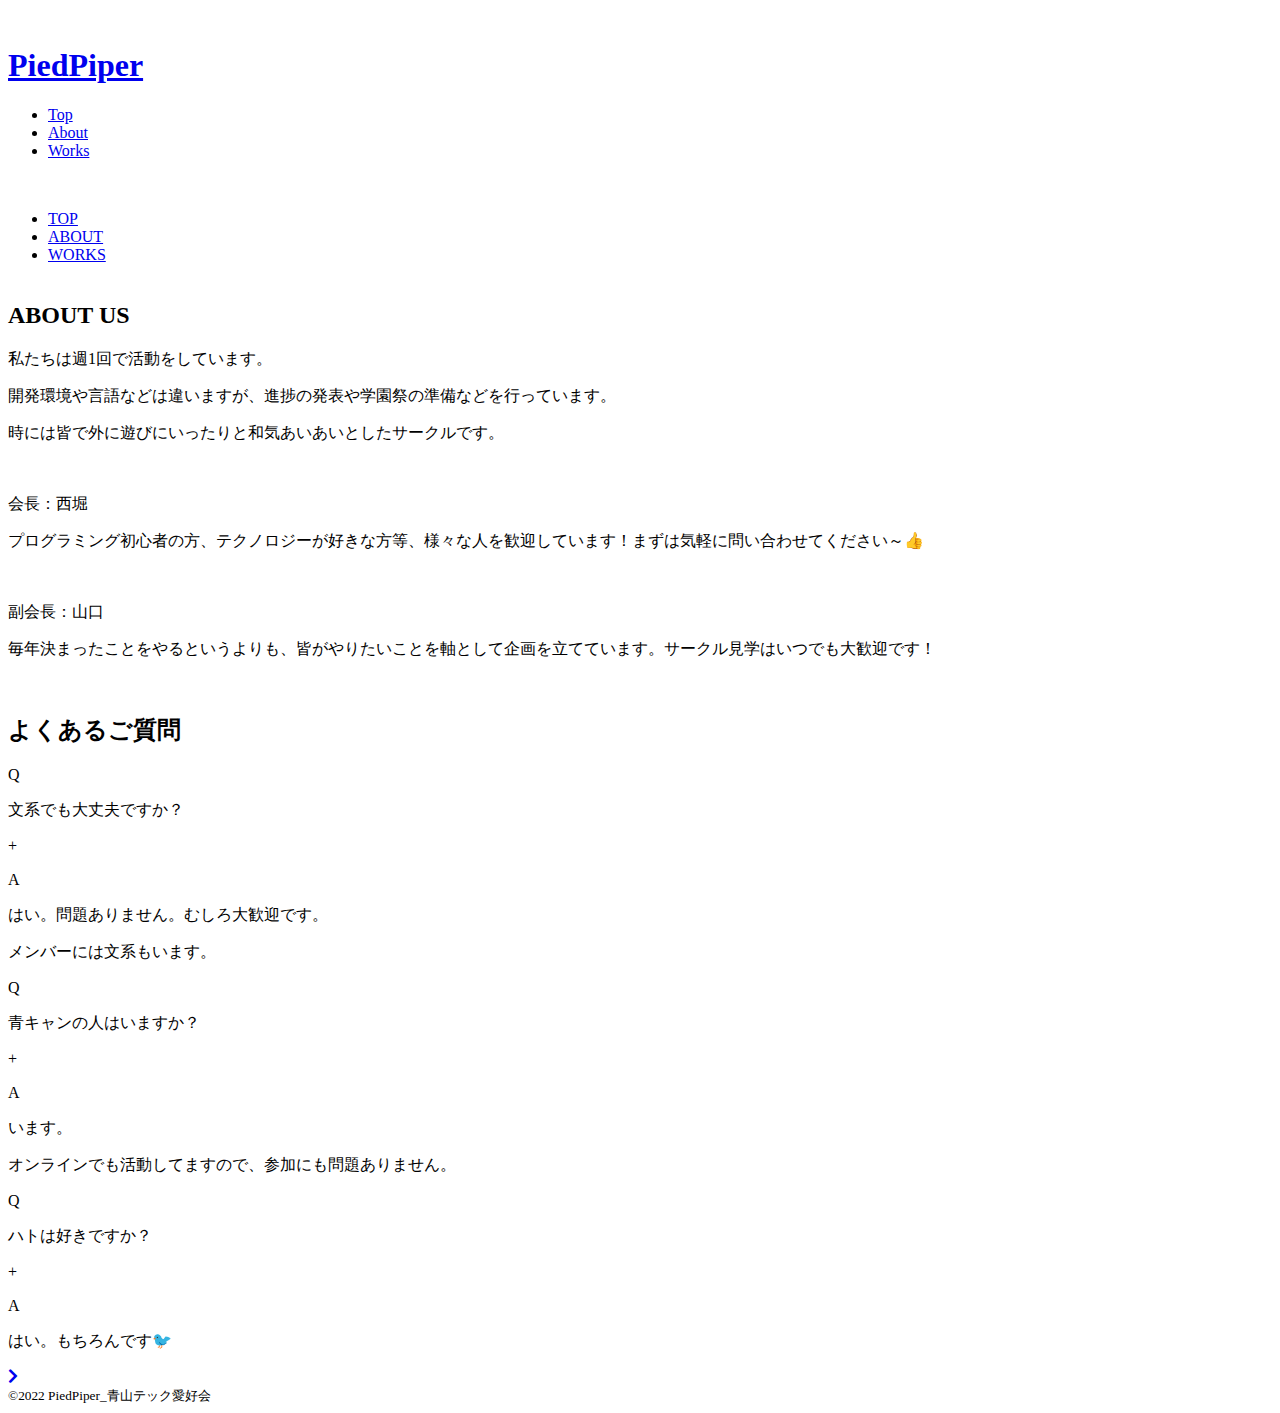
==== about.html @ 75b186fe "change name" ====
<!DOCTYPE html>
<html lang="js">
<head>
    <meta charset="UTF-8">
    <meta http-equiv="X-UA-Compatible" content="IE=edge">
    <meta name="viewport" content="width=device-width, initial-scale=1.0">
    <link rel="stylesheet" href="https://cdnjs.cloudflare.com/ajax/libs/meyer-reset/2.0/reset.min.css">
    <link rel ="stylesheet" href="https://cdnjs.cloudflare.com/ajax/libs/font-awesome/5.15.4/css/all.min.css">
    <link rel="stylesheet" href="style.css">
    <link rel="icon" href="img/logo3_t.png">
    <script src="main.js" defer></script>
    <title>PiedPiper_青山テック愛好会</title>
</head>
<body>
    <div id="top"></div>
    <header>
        <div class="header-container">
            <a href="index.html">
                <img src="img/logo3_t.png" alt="" class="logo">
                <h1 class="piedpiper">PiedPiper</h1>
            </a>
            <div id="hamburger">
                <span class="top1"></span>
                <span class="bottom1"></span>
                <span class="top2"></span>
                <span class="bottom2"></span>
            </div>
            <nav>
                <ul class="nav-menu">
                    <li><a href="index.html">Top</a></li>
                    <li><a href="#" class="active">About</a></li>
                    <li><a href="works.html">Works</a></li>
                </ul>
                <div class="nav-sns">
                    <a href="https://lin.ee/gfGod6A"><img src="img/i_line.png" alt="" class="line"></a>
                    <a href="https://twitter.com/piedpiper_agu"><img src="img/i_twitter.png" alt=""  class="twitter"></a>
                </div>
            </nav>
        </div>
    </header>
    <section id="menu">
        <ul>
            <li><a href="index.html">TOP</a></li>
            <li><a href="#" class="active">ABOUT</a></li>
            <li><a href="works.html">WORKS</a></li>
            <div class="menu-sns">
                <a href="https://lin.ee/gfGod6A"><img src="img/i_line.png" alt="" class="line"></a>
                <a href="https://twitter.com/piedpiper_agu"><img src="img/i_twitter.png" alt="" class="twitter"></a>
            </div>
        </ul>
    </section>
    <main>
        <section id="about">
            <div class="about-container">
                <h2 class="headline1">ABOUT US</h2>
                <div class="about-contents">
                    <div class="about-text">
                        <p>私たちは週1回で活動をしています。</p>
                        <p>開発環境や言語などは違いますが、進捗の発表や学園祭の準備などを行っています。</p>
                        <p>時には皆で外に遊びにいったりと和気あいあいとしたサークルです。</p>
                    </div>
                </div>
                <div class="message">
                    <div class="speaker">
                        <div class="icon">
                            <img src="img/i-speaker1.png" alt="">
                            <p>会長：西堀</p>
                        </div>
                        <p class="message-text">プログラミング初心者の方、テクノロジーが好きな方等、様々な人を歓迎しています！まずは気軽に問い合わせてください～👍</p>
                    </div>
                    <div class="speaker">
                        <div class="icon">
                            <img src="img/i-speaker2.png" alt="">
                            <p>副会長：山口</p>
                        </div>
                        <p class="message-text">毎年決まったことをやるというよりも、皆がやりたいことを軸として企画を立てています。サークル見学はいつでも大歓迎です！</p>
                    </div>
                </div>
                <img src="img/about-visual.png" alt="" class="about-visual">
            </div>
        </section>
        <section id="faq">
            <h2 class="headline2">よくあるご質問</h2>
                <div class="accordion-wrapper">
                    <div class="accordion-container">
                        <div class="accordion accordion1">
                            <div class="question">
                                <div class="question-icon"><p>Q</p></div>
                                <p class="question-text">文系でも大丈夫ですか？</p>
                                <div class="landmark">+</div>
                            </div>
                            <div class="answer">
                                <div class="answer-icon"><p>A</p></div>
                                <div class="answer-text">
                                    <p>はい。問題ありません。むしろ大歓迎です。</p>
                                    <p>メンバーには文系もいます。</p>
                                </div>
                            </div>
                        </div>
                        <div class="accordion accordion2">
                            <div class="question">
                                <div class="question-icon"><p>Q</p></div>
                                <p class="question-text">青キャンの人はいますか？</p>
                                <div class="landmark">+</div>
                            </div>
                            <div class="answer">
                                <div class="answer-icon"><p>A</p></div>
                                <div class="answer-text">
                                    <p>います。</p>
                                    <p>オンラインでも活動してますので、参加にも問題ありません。</p>
                                </div>
                            </div>
                        </div>
                        <div class="accordion accordion3">
                            <div class="question">
                                <div class="question-icon"><p>Q</p></div>
                                <p class="question-text">ハトは好きですか？</p>
                                <div class="landmark">+</div>
                            </div>
                            <div class="answer">
                                <div class="answer-icon"><p>A</p></div>
                                <div class="answer-text">
                                    <p>はい。もちろんです🐦</p>
                                </div>
                            </div>
                        </div>
                    </div>
                </div>
            <a href="#top" class="call-to-top white">
                <i class="fas fa-chevron-right"></i>
            </a>
        </section>
    </main>
    <footer>
        <small>©2022 PiedPiper_青山テック愛好会</small>
    </footer>

</body>
</html>
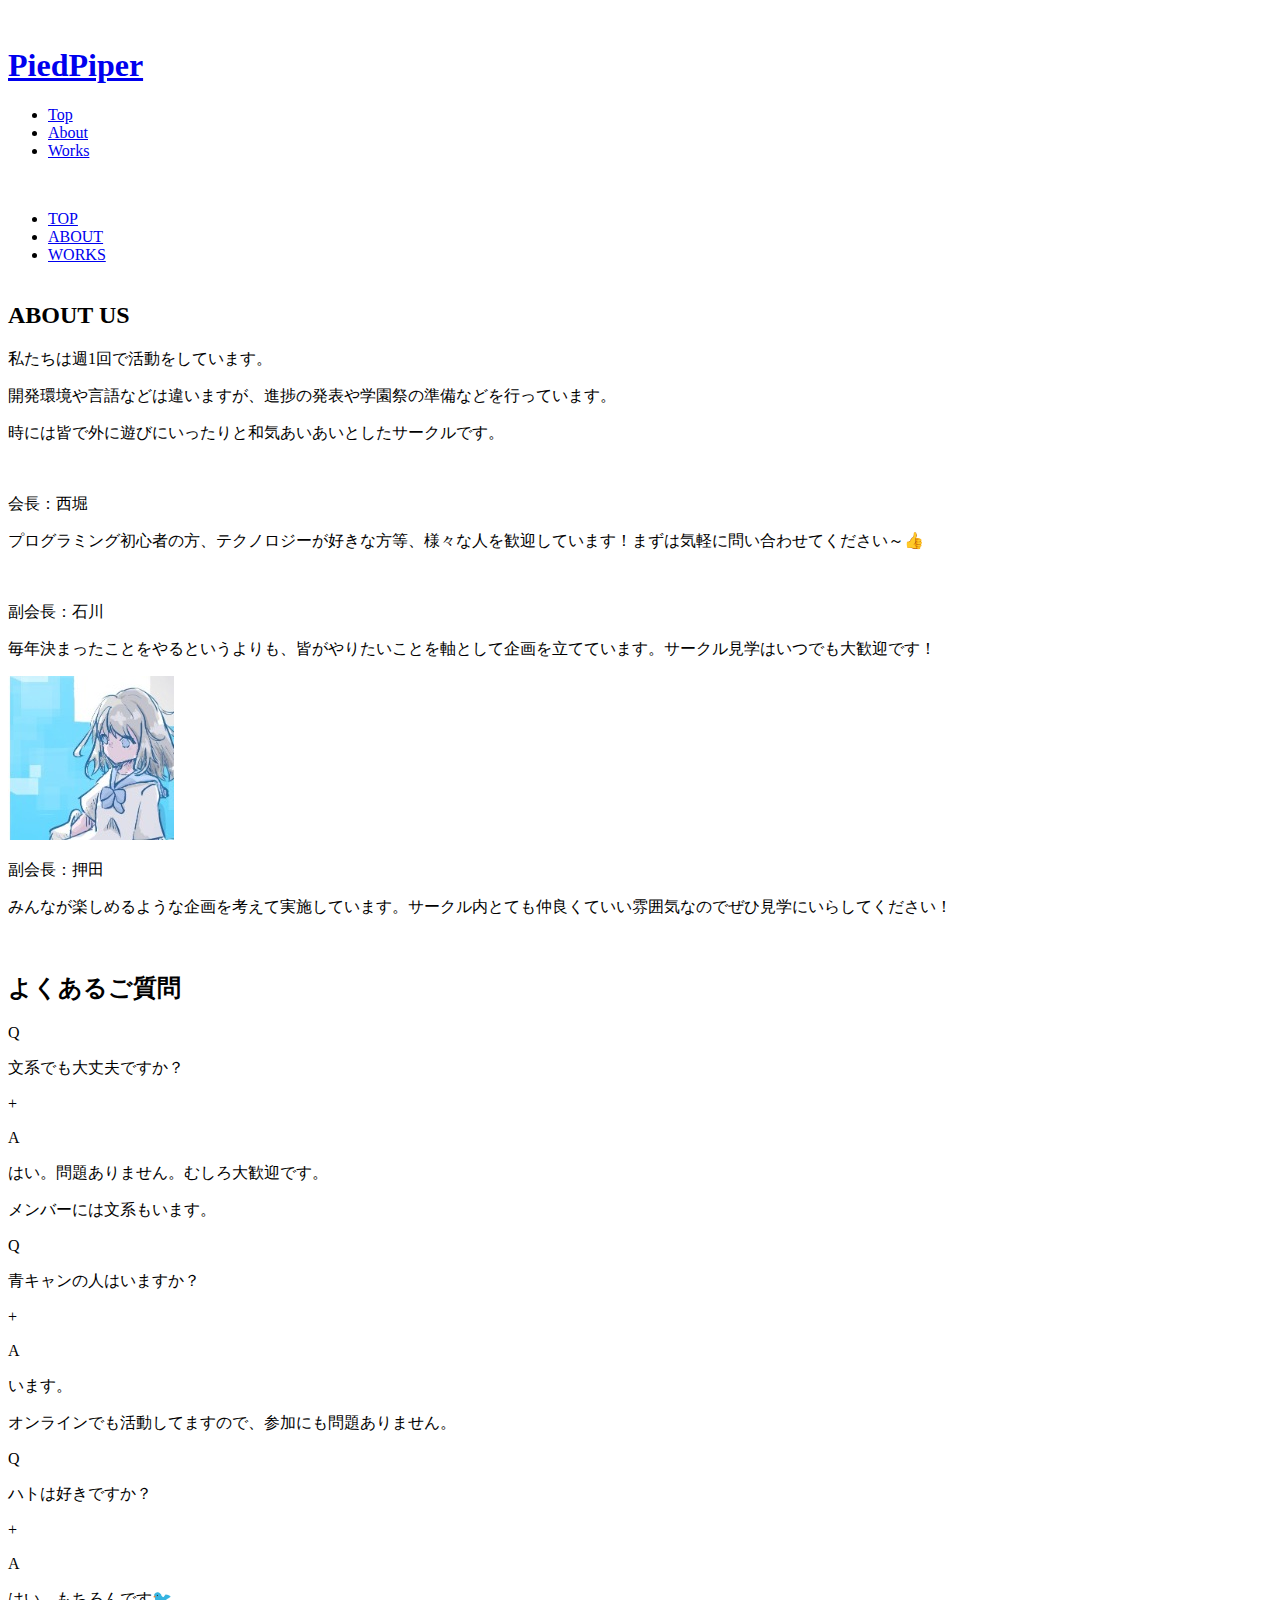
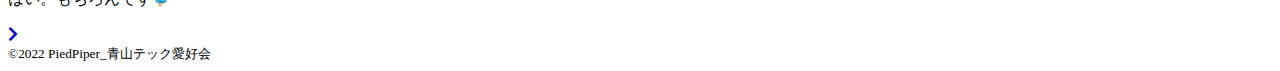
==== commit c6aa417e: "add admin" ====
--- a/about.html
+++ b/about.html
@@ -71,9 +71,16 @@
                     <div class="speaker">
                         <div class="icon">
                             <img src="img/i-speaker2.png" alt="">
-                            <p>副会長：山口</p>
+                            <p>副会長：石川</p>
                         </div>
                         <p class="message-text">毎年決まったことをやるというよりも、皆がやりたいことを軸として企画を立てています。サークル見学はいつでも大歓迎です！</p>
+                    </div>
+                    <div class="speaker">
+                        <div class="icon">
+                            <img src="img/i-speaker3.jpg" alt="">
+                            <p>副会長：押田</p>
+                        </div>
+                        <p class="message-text">みんなが楽しめるような企画を考えて実施しています。サークル内とても仲良くていい雰囲気なのでぜひ見学にいらしてください！</p>
                     </div>
                 </div>
                 <img src="img/about-visual.png" alt="" class="about-visual">
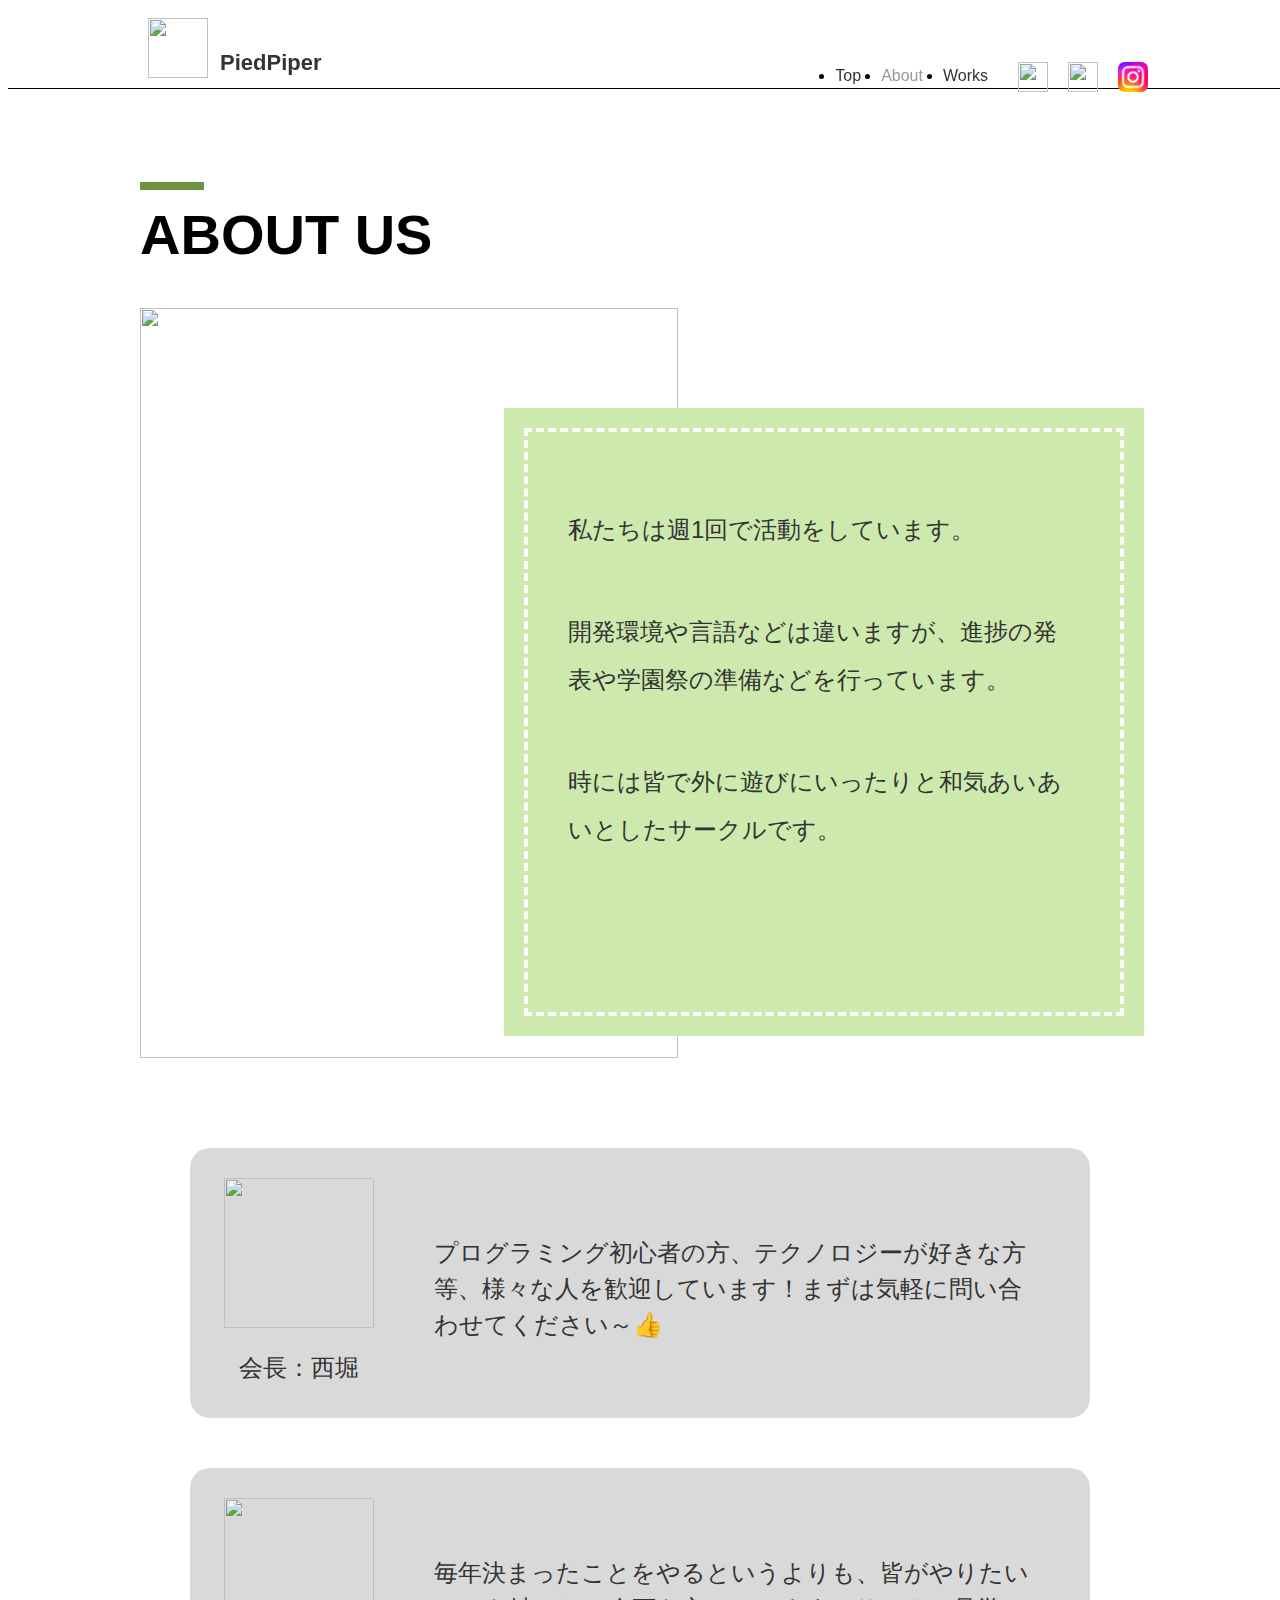
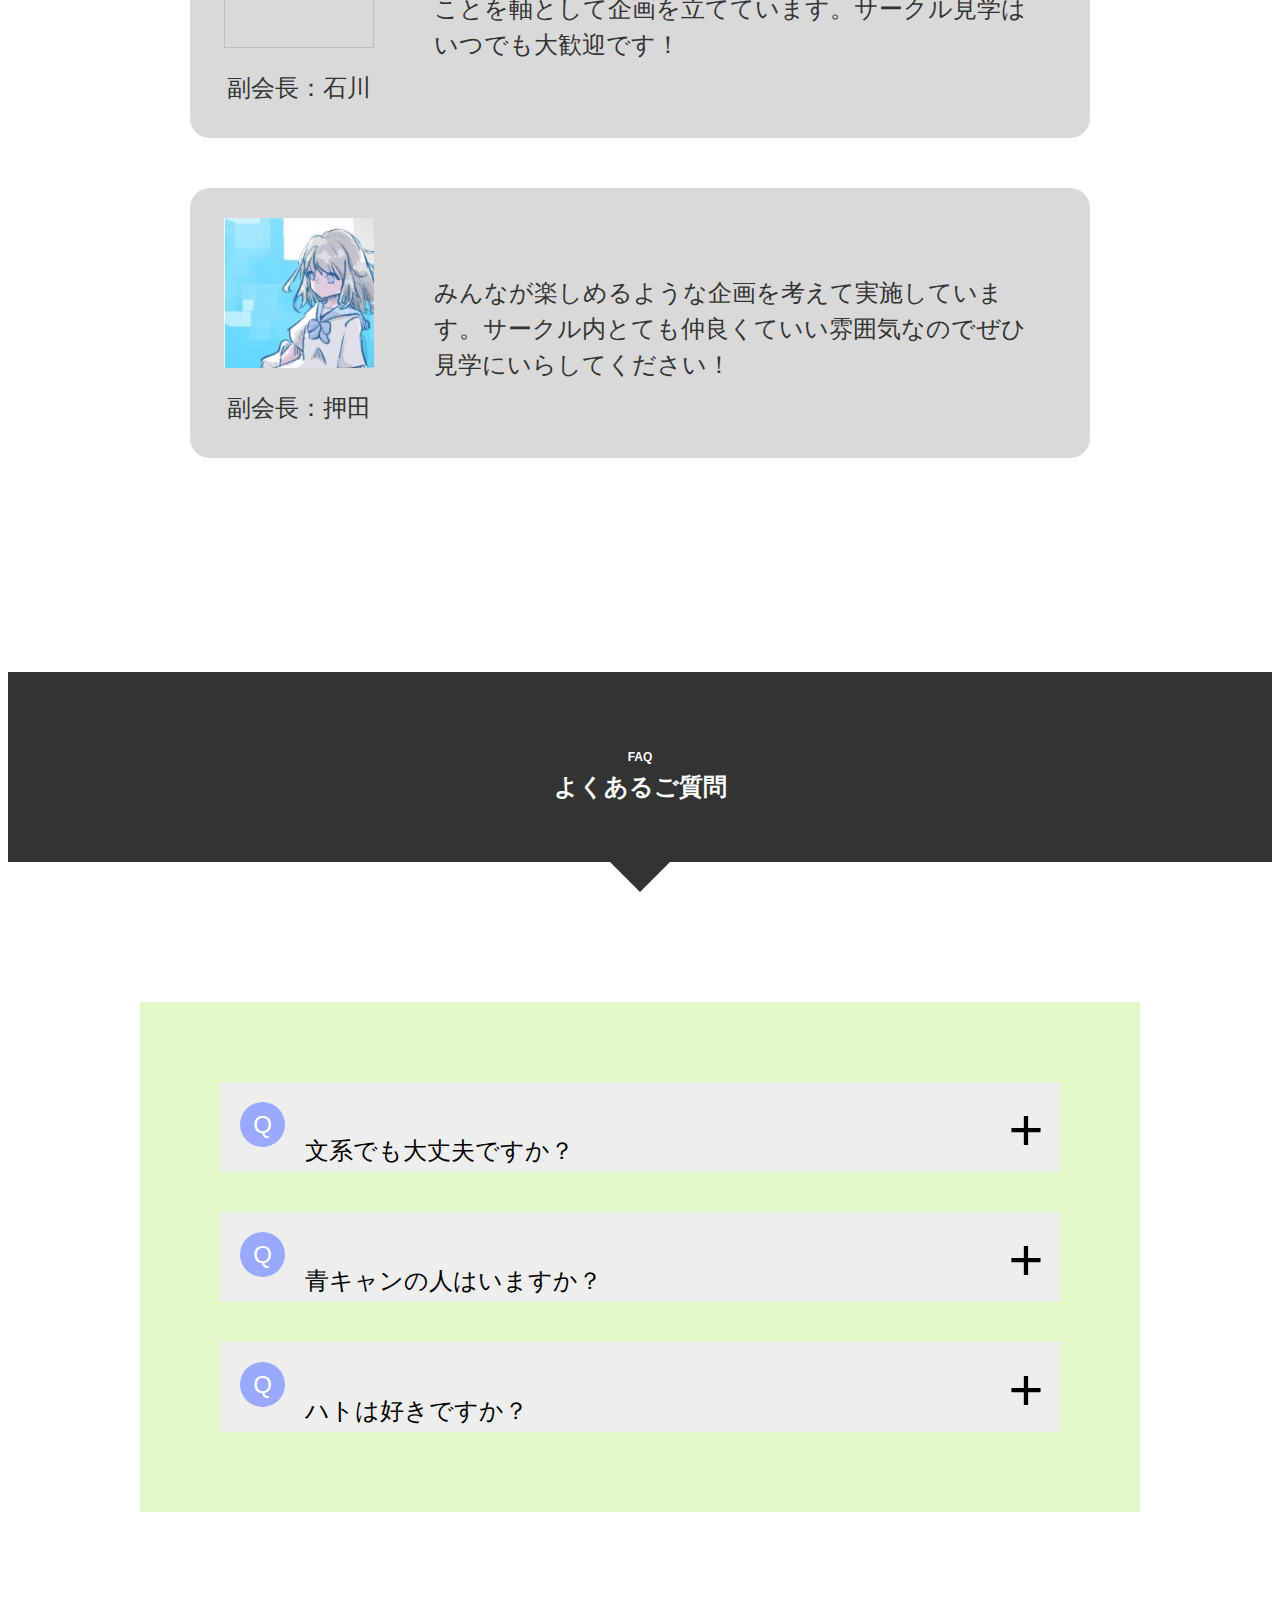
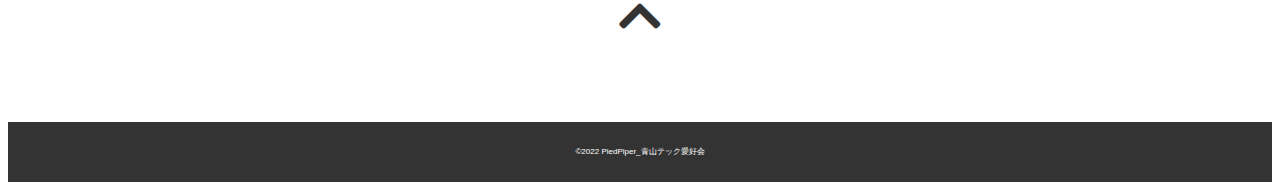
==== commit 5af0055f: "add instagram path" ====
--- a/about.html
+++ b/about.html
@@ -34,6 +34,7 @@
                 <div class="nav-sns">
                     <a href="https://lin.ee/gfGod6A"><img src="img/i_line.png" alt="" class="line"></a>
                     <a href="https://twitter.com/piedpiper_agu"><img src="img/i_twitter.png" alt=""  class="twitter"></a>
+                    <a href="https://www.instagram.com/piedpiper_aoyama/"><img src="img/i_instagram.png" alt="" class="twitter"></a>
                 </div>
             </nav>
         </div>
--- a/style.css
+++ b/style.css
@@ -0,0 +1,1468 @@
+@charset "UTF-8";
+html {
+  scroll-behavior: smooth;
+}
+
+body {
+  font-family: "UD Shin Go Regular", "ヒラギノ角ゴ Pro W3", "Hiragino Kaku Gothic Pro", メイリオ, Meiryo, Osaka, "ＭＳ Ｐゴシック", "MS PGothic", sans-serif;
+  position: relative;
+}
+body header {
+  position: fixed;
+  width: 100%;
+  height: 70px;
+  z-index: 100;
+}
+@media screen and (min-width: 660px) {
+  body header {
+    height: 80px;
+    background: #fff;
+    border-bottom: 1px solid #000;
+  }
+}
+body header .header-container {
+  position: relative;
+  margin: 0 12px;
+}
+@media screen and (min-width: 660px) {
+  body header .header-container {
+    max-width: 1000px;
+    margin: 0px auto;
+    padding: 0 12px;
+  }
+}
+body header .header-container a {
+  display: flex;
+  text-decoration: none;
+}
+body header .header-container a .logo {
+  width: 50px;
+  height: 50px;
+  margin-top: 10px;
+}
+@media screen and (min-width: 660px) {
+  body header .header-container a .logo {
+    width: 60px;
+    height: 60px;
+  }
+}
+body header .header-container a h1 {
+  font-size: 18px;
+  font-weight: 600;
+  color: #333;
+  line-height: 70px;
+  margin-left: 12px;
+}
+@media screen and (min-width: 660px) {
+  body header .header-container a h1 {
+    font-size: 22px;
+    line-height: 80px;
+  }
+}
+body header .header-container #hamburger {
+  cursor: pointer;
+  position: absolute;
+  width: 50px;
+  height: 50px;
+  top: 10px;
+  right: 0;
+  background: #fff;
+  border: #333 solid 1px;
+  border-radius: 50%;
+  overflow: hidden;
+  z-index: 100;
+}
+@media screen and (min-width: 660px) {
+  body header .header-container #hamburger {
+    display: none;
+  }
+}
+body header .header-container #hamburger .top1 {
+  position: absolute;
+  width: 18px;
+  height: 3px;
+  background: #333;
+  top: 20px;
+  left: 8px;
+}
+body header .header-container #hamburger .top1.close {
+  transform: translateX(50px);
+  transition: 0.3s 0.1s;
+}
+body header .header-container #hamburger .bottom1 {
+  position: absolute;
+  width: 32px;
+  height: 2px;
+  background: #333;
+  top: 30px;
+  left: 8px;
+}
+body header .header-container #hamburger .bottom1.close {
+  transform: translateX(50px);
+  transition: 0.3s;
+}
+body header .header-container #hamburger .top2 {
+  position: absolute;
+  width: 36px;
+  height: 2px;
+  background: #333;
+  top: 25px;
+  left: 8px;
+  transform: rotateZ(45deg) translateX(-50px);
+}
+body header .header-container #hamburger .top2.close {
+  transform: rotateZ(45deg) translateX(0px);
+  transition: 0.3s 0.1s;
+}
+body header .header-container #hamburger .bottom2 {
+  position: absolute;
+  width: 36px;
+  height: 2px;
+  background: #333;
+  top: 25px;
+  left: 8px;
+  transform: rotateZ(135deg) translateX(50px);
+}
+body header .header-container #hamburger .bottom2.close {
+  transform: rotateZ(135deg) translateX(0px);
+  transition: 0.3s 0.15s;
+}
+body header .header-container nav {
+  display: none;
+  margin-top: -70px;
+  float: right;
+}
+@media screen and (min-width: 660px) {
+  body header .header-container nav {
+    display: block;
+    display: flex;
+  }
+}
+body header .header-container nav .nav-menu {
+  display: flex;
+  margin-top: 20px;
+  margin-right: 30px;
+  gap: 20px;
+}
+body header .header-container nav .nav-menu li a {
+  color: #333;
+  text-decoration: none;
+}
+body header .header-container nav .nav-menu li a.active {
+  pointer-events: none;
+  color: #999;
+}
+body header .header-container nav .nav-menu li a:hover {
+  opacity: 0.6;
+  transition: 0.3s;
+}
+body header .header-container nav .nav-sns {
+  display: flex;
+  margin-top: 15px;
+  gap: 20px;
+}
+body header .header-container nav .nav-sns a {
+  display: block;
+}
+body header .header-container nav .nav-sns a img {
+  width: 30px;
+  height: 30px;
+  -o-object-fit: cover;
+     object-fit: cover;
+}
+body header .header-container nav .nav-sns a:hover {
+  opacity: 0.6;
+  transition: 0.3s;
+}
+body #menu {
+  position: fixed;
+  display: none;
+  width: 100%;
+  height: 100vh;
+  top: 0;
+  left: 0;
+  opacity: 0;
+  background: #ccc;
+  z-index: 10;
+}
+body #menu.show {
+  display: block;
+  -webkit-animation: show 0.3s forwards;
+          animation: show 0.3s forwards;
+}
+body #menu ul {
+  margin-top: 140px;
+}
+body #menu ul li {
+  text-align: center;
+  width: 168px;
+  padding: 14px;
+  margin: 0 auto;
+  font-size: 24px;
+  font-weight: 500;
+  border-bottom: 2px solid #000;
+  opacity: 0;
+  transform: translateX(30px);
+}
+body #menu ul li.slide {
+  -webkit-animation: slide 0.4s forwards;
+          animation: slide 0.4s forwards;
+}
+body #menu ul li a {
+  display: inline-block;
+  color: #333;
+  text-decoration: none;
+}
+body #menu ul li a.active {
+  pointer-events: none;
+  color: #999;
+}
+body #menu ul li a:hover {
+  opacity: 0.6;
+  transition: 0.3s;
+}
+body #menu .menu-sns {
+  display: flex;
+  gap: 38px;
+  width: 100px;
+  margin: 0 auto;
+  margin-top: 46px;
+}
+body #menu .menu-sns a img {
+  width: 30px;
+  height: 30px;
+}
+body #menu .menu-sns a:hover {
+  opacity: 0.6;
+  transition: 0.3s;
+}
+body main .headline1 {
+  position: absolute;
+  font-size: 28px;
+  font-weight: 800;
+}
+body main .headline1::before {
+  position: relative;
+  content: "";
+  display: block;
+  width: 32px;
+  height: 4px;
+  top: -12px;
+  left: 0;
+  background: #6E9442;
+}
+@media screen and (min-width: 660px) {
+  body main .headline1 {
+    font-size: 56px;
+  }
+  body main .headline1::before {
+    width: 64px;
+    height: 8px;
+  }
+}
+body main .headline2 {
+  position: relative;
+  width: 100%;
+  height: 190px;
+  background-color: #333;
+  color: #fff;
+  font-size: 24px;
+  font-weight: 600;
+  text-align: center;
+  line-height: 230px;
+}
+body main .headline2::before {
+  position: absolute;
+  display: inline-block;
+  content: "FAQ";
+  font-size: 12px;
+  top: -30px;
+  left: 50%;
+  transform: translateX(-50%);
+}
+body main .headline2::after {
+  content: "";
+  display: block;
+  margin: 0 auto;
+  width: 0;
+  margin-top: -40px;
+  border-top: 30px solid #333;
+  border-right: 30px solid transparent;
+  border-bottom: 30px solid transparent;
+  border-left: 30px solid transparent;
+}
+body main .triangle {
+  margin: 0 auto;
+  width: 0px;
+  border-right: 30px solid transparent;
+  border-bottom: 30px solid transparent;
+  border-left: 30px solid transparent;
+}
+body main .triangle.white {
+  border-top: 30px solid #fff;
+}
+body main .triangle.gray {
+  border-top: 30px solid #eee;
+}
+@media screen and (min-width: 660px) {
+  body main .triangle {
+    border-right: 60px solid transparent;
+    border-bottom: 60px solid transparent;
+    border-left: 60px solid transparent;
+  }
+  body main .triangle.white {
+    border-top: 60px solid #fff;
+  }
+  body main .triangle.gray {
+    border-top: 60px solid #eee;
+  }
+}
+body main .more-btn {
+  position: relative;
+  z-index: 1;
+  cursor: pointer;
+  display: block;
+  width: 84px;
+  height: 32px;
+  background-color: #fff;
+  text-decoration: none;
+  color: #333;
+  font-size: 12px;
+  line-height: 32px;
+  text-align: center;
+  border: 1px solid #000;
+  border-radius: 16px;
+}
+body main .more-btn:hover {
+  color: #fff;
+  background: #333;
+  transition: 0.3s;
+}
+@media screen and (min-width: 660px) {
+  body main .more-btn {
+    width: 126px;
+    height: 48px;
+    font-size: 18px;
+    line-height: 48px;
+    border-radius: 24px;
+  }
+}
+body main .call-to-top {
+  padding: 80px 0;
+  display: block;
+  width: 100%;
+  text-align: center;
+}
+body main .call-to-top.white {
+  background: #fff;
+}
+body main .call-to-top.gray {
+  background: #eee;
+}
+body main .call-to-top i {
+  transform: rotateZ(-90deg);
+  color: #333;
+  font-size: 24px;
+}
+body main .call-to-top i:hover {
+  opacity: 0.8;
+  transition: 0.3s;
+}
+@media screen and (min-width: 660px) {
+  body main .call-to-top {
+    padding: 40px 0;
+    zoom: 2;
+  }
+}
+body main #hero {
+  position: relative;
+  width: 100%;
+  height: 78vh;
+  background: #eee;
+}
+body main #hero .hero-container {
+  position: relative;
+  margin: 0 12px;
+}
+body main #hero .hero-container h2 {
+  position: relative;
+  padding-top: 140px;
+  font-size: 28px;
+  font-weight: 800;
+}
+body main #hero .hero-container h2::before {
+  position: absolute;
+  content: "・concept";
+  color: #aaa;
+  font-weight: 400;
+  font-size: 12px;
+  top: 108px;
+  left: 0;
+}
+body main #hero .hero-container .more-btn {
+  position: absolute;
+  left: 160px;
+  top: 190px;
+}
+@media screen and (max-width: 420px) {
+  body main #hero .hero-container .more-btn {
+    left: 10px;
+  }
+}
+body main #hero .main-visual {
+  position: absolute;
+  display: none;
+}
+@media screen and (min-width: 660px) {
+  body main #hero .main-visual {
+    display: block;
+    height: 610px;
+    width: 610px;
+    top: 310px;
+    left: -14%;
+  }
+}
+@media screen and (min-width: 1050px) {
+  body main #hero .main-visual {
+    display: block;
+    height: 770px;
+    width: 770px;
+    top: 220px;
+    left: -14%;
+  }
+}
+body main #hero .main-visual-sp {
+  position: absolute;
+  width: 76vw;
+  height: 98vw;
+  top: 40vh;
+  right: 0;
+  -o-object-fit: cover;
+     object-fit: cover;
+  -o-object-position: 0% 10%;
+     object-position: 0% 10%;
+}
+body main #hero .call-to-scroll {
+  position: absolute;
+  top: 66vh;
+  left: 20px;
+  text-decoration: none;
+  -webkit-animation: vertical-movement 2.5s infinite;
+          animation: vertical-movement 2.5s infinite;
+  transform: rotateZ(90deg);
+}
+body main #hero .call-to-scroll p {
+  margin-left: 2px;
+  color: #777;
+  font-size: 14px;
+}
+body main #hero .call-to-scroll .arrow1 {
+  position: absolute;
+  top: -10px;
+  left: -6px;
+  width: 54px;
+  height: 2px;
+  background: #777;
+}
+body main #hero .call-to-scroll .arrow2 {
+  position: absolute;
+  top: -15px;
+  left: 28px;
+  width: 20px;
+  height: 2px;
+  background: #777;
+  transform: rotateZ(30deg);
+}
+@media screen and (min-width: 660px) {
+  body main #hero .call-to-scroll {
+    top: 600px;
+    left: auto;
+    right: 130px;
+  }
+}
+@media screen and (max-width: 420px) {
+  body main #hero .call-to-scroll {
+    display: none;
+  }
+}
+@media screen and (min-width: 660px) {
+  body main #hero {
+    height: 740px;
+    background-image: none;
+    background: #eee;
+  }
+  body main #hero .hero-container {
+    max-width: 1000px;
+    margin: 0 auto;
+  }
+  body main #hero .hero-container h2 {
+    float: right;
+    margin-top: 120px;
+    margin-right: 60px;
+    font-size: 48px;
+  }
+  body main #hero .hero-container h2::before {
+    font-size: 16px;
+    top: 90px;
+  }
+  body main #hero .hero-container .more-btn {
+    top: 340px;
+    left: auto;
+    right: 120px;
+  }
+  body main #hero .main-visual-sp {
+    display: none;
+  }
+}
+@media screen and (min-width: 1050px) {
+  body main #hero .hero-container h2 {
+    margin-top: 160px;
+  }
+  body main #hero .hero-container .more-btn {
+    top: 380px;
+  }
+}
+@media screen and (max-width: 420px) {
+  body main #hero {
+    height: calc(480px + 10vw);
+  }
+}
+body main #activity {
+  position: relative;
+  margin-top: 34vw;
+}
+@media screen and (min-width: 660px) {
+  body main #activity {
+    margin-top: 190px;
+  }
+}
+@media screen and (min-width: 1050px) {
+  body main #activity {
+    margin-top: 250px;
+  }
+}
+body main #activity .activity-container {
+  margin: 0 12px;
+}
+body main #activity .activity-container .activity-contents {
+  padding-top: 80px;
+}
+body main #activity .activity-container .activity-contents p {
+  margin-left: 18px;
+}
+body main #activity .activity-container .activity-contents .activity-list {
+  display: block;
+  width: 40vw;
+  margin-top: 40px;
+  margin-left: 18px;
+}
+body main #activity .activity-container .activity-contents .activity-list li {
+  padding: 20px;
+  max-width: 600px;
+}
+body main #activity .activity-container .activity-contents .activity-list li + li {
+  border-top: 2px dashed #000;
+}
+@media screen and (max-width: 420px) {
+  body main #activity .activity-container .activity-contents .activity-list {
+    width: 80%;
+    margin-left: auto;
+    margin-right: auto;
+  }
+}
+body main #activity .activity-container .activity-contents .schedule {
+  width: 100%;
+  margin: 0 auto;
+  margin-top: 30px;
+  -o-object-fit: cover;
+     object-fit: cover;
+}
+@media screen and (min-width: 660px) {
+  body main #activity .activity-container {
+    max-width: 1000px;
+    width: 90%;
+    margin: 30px auto;
+  }
+  body main #activity .activity-container .activity-contents {
+    padding-top: 120px;
+  }
+  body main #activity .activity-container .activity-contents p {
+    padding-top: 27px;
+    font-size: 24px;
+  }
+  body main #activity .activity-container .activity-contents .activity-list {
+    padding-top: 27px;
+    min-width: 350px;
+  }
+  body main #activity .activity-container .activity-contents .activity-list li {
+    padding: 30px;
+    font-size: 24px;
+  }
+  body main #activity .activity-container .activity-contents .activity-list li + li {
+    border-top: 2px dashed #000;
+  }
+  body main #activity .activity-container .schedule {
+    margin: 0px 60px;
+    padding-top: 80px;
+  }
+}
+body main #activity .sagamihara {
+  position: absolute;
+  width: 44vw;
+  height: 240px;
+  top: 128px;
+  right: 0;
+  -o-object-fit: cover;
+     object-fit: cover;
+  -o-object-position: 0% 50%;
+     object-position: 0% 50%;
+}
+@media screen and (min-width: 660px) {
+  body main #activity .sagamihara {
+    width: 34vw;
+    top: -20px;
+    height: 600px;
+  }
+}
+@media screen and (max-width: 420px) {
+  body main #activity .sagamihara {
+    top: 600px;
+    left: 12px;
+    right: 12px;
+    width: calc(100% - 24px);
+  }
+}
+@media screen and (max-width: 420px) {
+  body main #activity {
+    margin-bottom: 380px;
+  }
+}
+body main #works {
+  width: 100%;
+  padding-bottom: 180px;
+  background: #eee;
+}
+body main #works.works-html {
+  padding-top: 100px;
+}
+body main #works .triangle {
+  margin-top: 120px;
+}
+body main #works .works-container {
+  margin: 0 12px;
+  padding-top: 40px;
+}
+body main #works .works-container .contents {
+  margin-top: 70px;
+}
+body main #works .works-container .contents .works-list {
+  display: flex;
+  flex-wrap: wrap;
+  justify-content: space-around;
+}
+body main #works .works-container .contents .works-list .work {
+  margin-top: 40px;
+  position: relative;
+  width: 80%;
+  height: calc(40vw + 240px);
+  background: #fff;
+  text-decoration: none;
+  border-radius: 20px;
+  overflow: hidden;
+  box-shadow: 0px 5px 10px gray;
+}
+body main #works .works-container .contents .works-list .work:hover {
+  opacity: 0.6;
+  transition: 0.3s;
+}
+body main #works .works-container .contents .works-list .work img {
+  width: 100%;
+  height: 46vw;
+  -o-object-fit: cover;
+     object-fit: cover;
+}
+body main #works .works-container .contents .works-list .work .work-tag {
+  display: block;
+  width: 70px;
+  height: 20px;
+  margin-top: 10px;
+  padding-left: 8px;
+  font-size: 12px;
+  line-height: 20px;
+  color: white;
+}
+body main #works .works-container .contents .works-list .work .work-tag.webapp {
+  background: #B4EBB0;
+}
+body main #works .works-container .contents .works-list .work .work-tag.browser {
+  background: #F0DB91;
+}
+body main #works .works-container .contents .works-list .work .work-title {
+  margin-top: 12px;
+  padding: 10px;
+  color: #000;
+  font-size: 18px;
+  font-weight: 600;
+  line-height: 1.5;
+}
+body main #works .works-container .contents .works-list .work .work-text {
+  color: #333;
+  line-height: 1.5;
+  padding: 10px;
+  padding-bottom: 20px;
+}
+@media screen and (max-width: 420px) {
+  body main #works .works-container .contents .works-list .work {
+    height: 350px;
+  }
+}
+body main #works .works-container .contents .works-list .work5 {
+  display: none;
+}
+body main #works .works-container .contents .works-list .work6 {
+  display: none;
+}
+body main #works .works-container .more-btn {
+  display: block;
+  float: right;
+  margin-top: 60px;
+  margin-right: 60px;
+}
+@media screen and (min-width: 660px) {
+  body main #works .works-container {
+    width: 90vw;
+    margin: 0 auto;
+  }
+  body main #works .works-container .contents {
+    width: 100%;
+  }
+  body main #works .works-container .contents .works-list {
+    margin: 0 auto;
+    gap: 20px;
+    padding-top: 80px;
+  }
+  body main #works .works-container .contents .works-list .work {
+    width: 40%;
+    height: 500px;
+  }
+  body main #works .works-container .contents .works-list .work img {
+    height: 200px;
+  }
+  body main #works .works-container .contents .works-list .work .work-tag {
+    background-color: red;
+    width: 105px;
+    height: 30px;
+    margin-top: 15px;
+    padding-left: 12px;
+    font-size: 16px;
+    line-height: 30px;
+  }
+  body main #works .works-container .contents .works-list .work .work-title {
+    font-size: 28px;
+  }
+  body main #works .works-container .contents .works-list .work .work-text {
+    font-size: 16px;
+  }
+  body main #works .works-container .contents .works-list .work5 {
+    display: block;
+  }
+  body main #works .works-container .contents .works-list .work6 {
+    display: block;
+  }
+  body main #works .works-container .contents .works-list .hidden {
+    display: block;
+  }
+}
+@media screen and (min-width: 1050px) {
+  body main #works .works-container {
+    max-width: 1000px;
+    margin: 0 auto;
+  }
+  body main #works .works-container .contents .works-list .work {
+    width: 30%;
+  }
+}
+body main #imfomation .triangle {
+  margin-top: 0px;
+}
+@media screen and (min-width: 660px) {
+  body main #imfomation .triangle {
+    margin-top: -30px;
+  }
+}
+@media screen and (min-width: 1050px) {
+  body main #imfomation .triangle {
+    margin-top: 0;
+  }
+}
+body main #imfomation .imfomation-container {
+  margin: 0 12px;
+}
+body main #imfomation .imfomation-container .imfomation-contents {
+  padding-top: 80px;
+  width: 100%;
+  margin: 0 auto;
+}
+body main #imfomation .imfomation-container .imfomation-contents .detail {
+  width: 90%;
+  margin: 0 auto;
+  margin-top: 40px;
+}
+body main #imfomation .imfomation-container .imfomation-contents .detail li {
+  display: flex;
+  justify-content: space-between;
+  padding: 20px;
+  margin: 0 auto;
+  border-bottom: 1px solid #ccc;
+}
+@media screen and (min-width: 660px) {
+  body main #imfomation .imfomation-container .imfomation-contents .detail li {
+    font-size: 24px;
+  }
+}
+body main #imfomation .imfomation-container .imfomation-contents .what-we-can .what-we-can-text {
+  padding-top: 60px;
+  padding-bottom: 60px;
+  font-size: 20px;
+  font-weight: 540;
+  text-align: center;
+}
+@media screen and (min-width: 660px) {
+  body main #imfomation .imfomation-container .imfomation-contents .what-we-can .what-we-can-text {
+    padding-left: 16px;
+    font-size: 28px;
+  }
+}
+body main #imfomation .imfomation-container .imfomation-contents .what-we-can .technology {
+  display: flex;
+  justify-content: space-between;
+  width: 68vw;
+  max-width: 800px;
+  margin: 0 auto;
+}
+body main #imfomation .imfomation-container .imfomation-contents .what-we-can .technology li {
+  display: inline-block;
+}
+body main #imfomation .imfomation-container .imfomation-contents .what-we-can .technology li div {
+  width: 80px;
+  height: 80px;
+  border-radius: 50%;
+  box-shadow: 0px 5px 10px gray;
+}
+body main #imfomation .imfomation-container .imfomation-contents .what-we-can .technology li div img {
+  margin: 10px;
+  width: 60px;
+  height: 60px;
+  -o-object-fit: cover;
+     object-fit: cover;
+}
+body main #imfomation .imfomation-container .imfomation-contents .what-we-can .technology li:nth-of-type(1) div {
+  background: #E0FFB9;
+}
+body main #imfomation .imfomation-container .imfomation-contents .what-we-can .technology li:nth-of-type(1) p {
+  transform: translateX(-16%);
+}
+body main #imfomation .imfomation-container .imfomation-contents .what-we-can .technology li:nth-of-type(2) div {
+  background: #FFEEEE;
+}
+body main #imfomation .imfomation-container .imfomation-contents .what-we-can .technology li:nth-of-type(3) div {
+  background: #F6F3FF;
+}
+body main #imfomation .imfomation-container .imfomation-contents .what-we-can .technology li p {
+  padding: 40px 0;
+  color: #333;
+  text-align: center;
+}
+@media screen and (min-width: 660px) {
+  body main #imfomation .imfomation-container .imfomation-contents .what-we-can .technology {
+    margin: 0 auto;
+  }
+  body main #imfomation .imfomation-container .imfomation-contents .what-we-can .technology li div {
+    width: 100px;
+    height: 100px;
+  }
+  body main #imfomation .imfomation-container .imfomation-contents .what-we-can .technology li div img {
+    margin: 15px;
+    width: 70px;
+    height: 70px;
+  }
+  body main #imfomation .imfomation-container .imfomation-contents .what-we-can .technology li p {
+    font-size: 24px;
+  }
+}
+@media screen and (max-width: 420px) {
+  body main #imfomation .imfomation-container .imfomation-contents .what-we-can .technology {
+    width: 78vw;
+  }
+  body main #imfomation .imfomation-container .imfomation-contents .what-we-can .technology li {
+    width: 60px;
+    display: flex;
+    flex-direction: column;
+  }
+  body main #imfomation .imfomation-container .imfomation-contents .what-we-can .technology li div {
+    width: 60px;
+    height: 60px;
+  }
+  body main #imfomation .imfomation-container .imfomation-contents .what-we-can .technology li div img {
+    margin: 10px;
+    width: 40px;
+    height: 40px;
+  }
+}
+@media screen and (min-width: 660px) {
+  body main #imfomation {
+    margin: 30px;
+  }
+}
+@media screen and (min-width: 1050px) {
+  body main #imfomation {
+    max-width: 1000px;
+    margin: 0 auto;
+  }
+}
+body main #contact {
+  background: #eee;
+}
+body main #contact .contact-container {
+  margin: 0 12px;
+}
+body main #contact .contact-container .contact-contents {
+  padding-top: 80px;
+}
+body main #contact .contact-container .contact-contents .contact-sns {
+  display: flex;
+  justify-content: space-between;
+}
+body main #contact .contact-container .contact-contents .contact-sns a {
+  text-decoration: none;
+  display: flex;
+  width: 40vw;
+  height: 60px;
+  border-radius: 10px;
+}
+body main #contact .contact-container .contact-contents .contact-sns a:hover {
+  opacity: 0.6;
+  transition: 0.3s;
+}
+body main #contact .contact-container .contact-contents .contact-sns a img {
+  margin-top: 5px;
+  width: 50px;
+  height: 50px;
+  -o-object-fit: cover;
+     object-fit: cover;
+}
+body main #contact .contact-container .contact-contents .contact-sns a p {
+  margin-left: 12px;
+  color: #fff;
+  line-height: 60px;
+}
+body main #contact .contact-container .contact-contents .contact-sns a:nth-of-type(1) {
+  background: #06C755;
+}
+body main #contact .contact-container .contact-contents .contact-sns a:nth-of-type(2) {
+  background: #03a9f4;
+}
+@media screen and (max-width: 420px) {
+  body main #contact .contact-container .contact-contents .contact-sns {
+    flex-direction: column;
+    gap: 20px;
+  }
+  body main #contact .contact-container .contact-contents .contact-sns a {
+    margin: 0 auto;
+    width: 60vw;
+  }
+}
+body main #contact .contact-container .contact-contents .remarks-wrapper {
+  display: flex;
+  margin-top: 30px;
+  gap: 10px;
+  line-height: 1.5;
+}
+@media screen and (min-width: 660px) {
+  body main #contact .contact-container {
+    margin-top: 60px;
+  }
+  body main #contact .contact-container .contact-contents {
+    margin: 30px;
+  }
+  body main #contact .contact-container .contact-contents .contact-sns {
+    padding-top: 60px;
+    width: 500px;
+    margin: 0 auto;
+    gap: 100px;
+  }
+  body main #contact .contact-container .contact-contents .contact-sns a p {
+    font-size: 20px;
+  }
+  body main #contact .contact-container .contact-contents .remarks-wrapper {
+    padding-top: 20px;
+    font-size: 20px;
+  }
+}
+@media screen and (min-width: 1050px) {
+  body main #contact .contact-container {
+    max-width: 1000px;
+    margin: 0 auto;
+  }
+}
+body main #about {
+  padding-top: 100px;
+}
+body main #about .about-container {
+  position: relative;
+  margin: 0 12px;
+  padding-top: 40px;
+}
+body main #about .about-container .about-contents {
+  position: absolute;
+  top: 74vw;
+  left: 4vw;
+}
+body main #about .about-container .about-contents .about-text {
+  position: absolute;
+  z-index: 5;
+  background: #cde9ae;
+  box-shadow: 0px 0px 0px 20px #cde9ae;
+  border: dashed 4px white;
+  width: 50vw;
+  max-width: 400px;
+  max-height: 400px;
+  height: 50vw;
+  padding: 40px;
+}
+@media screen and (min-width: 660px) {
+  body main #about .about-container .about-contents .about-text {
+    max-width: 1000px;
+    max-height: 1000px;
+  }
+}
+@media screen and (max-width: 420px) {
+  body main #about .about-container .about-contents .about-text {
+    margin-top: -150px;
+    width: 60vw;
+    height: 60vw;
+  }
+}
+body main #about .about-container .about-contents .about-text p {
+  margin: 14px 0;
+  line-height: 1.5;
+  color: #333;
+}
+@media screen and (min-width: 660px) {
+  body main #about .about-container .about-contents .about-text p {
+    line-height: 1.5;
+    font-size: 24px;
+    margin: 18px 0px;
+    font-size: 24px;
+  }
+}
+@media screen and (min-width: 1050px) {
+  body main #about .about-container .about-contents {
+    top: 320px;
+    left: 30vw;
+  }
+  body main #about .about-container .about-contents .about-text {
+    max-width: 600px;
+    width: 40vw;
+    height: 500px;
+  }
+  body main #about .about-container .about-contents .about-text p {
+    line-height: 2;
+    font-size: 24px;
+    margin: 34px 0px;
+  }
+  body main #about .about-container .about-contents .about-text p + p {
+    padding-top: 20px;
+  }
+}
+body main #about .about-container .message {
+  margin-top: 140vw;
+  margin-bottom: 100px;
+}
+body main #about .about-container .message .speaker {
+  width: 90%;
+  height: 200px;
+  background-color: #D9D9D9;
+  margin: 0 auto;
+  margin-top: 50px;
+  display: flex;
+  justify-content: space-between;
+  border-radius: 20px;
+}
+body main #about .about-container .message .speaker .icon {
+  margin-top: 88px;
+  margin-left: 20px;
+  transform: translateY(-50%);
+  text-align: center;
+}
+body main #about .about-container .message .speaker .icon img {
+  width: 100px;
+  height: 100px;
+  -o-object-fit: cover;
+     object-fit: cover;
+}
+body main #about .about-container .message .speaker .icon p {
+  color: #333;
+  margin-top: 20px;
+}
+body main #about .about-container .message .speaker .message-text {
+  margin-top: 100px;
+  padding: 0 40px;
+  color: #333;
+  line-height: 1.5;
+  transform: translateY(-50%);
+}
+@media screen and (min-width: 1050px) {
+  body main #about .about-container .message .speaker .message-text {
+    font-size: 24px;
+  }
+}
+@media screen and (min-width: 660px) {
+  body main #about .about-container .message .speaker {
+    height: 270px;
+  }
+  body main #about .about-container .message .speaker .icon {
+    margin-top: 110px;
+    margin-left: 34px;
+  }
+  body main #about .about-container .message .speaker .icon img {
+    width: 150px;
+    height: 150px;
+  }
+  body main #about .about-container .message .speaker .icon p {
+    font-size: 24px;
+  }
+  body main #about .about-container .message .speaker .message-text {
+    padding: 60px;
+  }
+}
+@media screen and (min-width: 1050px) {
+  body main #about .about-container .message {
+    margin-top: 1000px;
+  }
+}
+@media screen and (max-width: 420px) {
+  body main #about .about-container .message {
+    margin-top: 208vw;
+    margin-bottom: 150px;
+  }
+  body main #about .about-container .message .speaker {
+    flex-direction: column;
+    height: 390px;
+  }
+  body main #about .about-container .message .speaker .icon {
+    margin-top: 100px;
+  }
+  body main #about .about-container .message .speaker .icon img {
+    width: 100px;
+    height: 100px;
+  }
+  body main #about .about-container .message .speaker .message-text {
+    margin-top: 0px;
+  }
+}
+@media screen and (min-width: 660px) {
+  body main #about .about-container {
+    width: 90vw;
+    margin: 0 auto;
+  }
+}
+@media screen and (min-width: 1050px) {
+  body main #about .about-container {
+    max-width: 1000px;
+    margin: 0 auto;
+  }
+}
+body main #about .about-visual {
+  position: absolute;
+  top: 30vw;
+  width: 66vw;
+  height: 56vw;
+  right: 0;
+  -o-object-position: 20% 0%;
+     object-position: 20% 0%;
+  -o-object-fit: cover;
+     object-fit: cover;
+}
+@media screen and (min-width: 1050px) {
+  body main #about .about-visual {
+    position: static;
+    width: 42vw;
+    height: 750px;
+    transform: translateY(-1850px);
+  }
+}
+@media screen and (max-width: 420px) {
+  body main #about .about-visual {
+    position: absolute;
+    width: 86vw;
+    height: 50vw;
+    top: 134vw;
+    left: -12px;
+    -o-object-position: 0% 40%;
+       object-position: 0% 40%;
+  }
+}
+body main #faq .accordion-wrapper {
+  width: 90vw;
+  margin: 0 auto;
+  margin-top: 80px;
+  background: #e2f8c6;
+}
+body main #faq .accordion-wrapper .accordion-container {
+  padding: 40px 0;
+}
+body main #faq .accordion-wrapper .accordion-container .accordion {
+  cursor: pointer;
+  width: 88%;
+  height: auto;
+  margin: 40px auto;
+}
+body main #faq .accordion-wrapper .accordion-container .accordion .question {
+  position: relative;
+  display: flex;
+  flex-wrap: wrap;
+  height: 60px;
+  background: #eee;
+  margin: 0 20px;
+}
+body main #faq .accordion-wrapper .accordion-container .accordion .question .question-icon {
+  width: 30px;
+  height: 30px;
+  margin-top: 15px;
+  margin-left: 20px;
+  background-color: #98a9ff;
+  border-radius: 50%;
+}
+body main #faq .accordion-wrapper .accordion-container .accordion .question .question-icon p {
+  margin-top: 0;
+  text-align: center;
+  line-height: 30px;
+  color: #fff;
+}
+body main #faq .accordion-wrapper .accordion-container .accordion .question .question-text {
+  margin-left: 20px;
+  line-height: 60px;
+}
+body main #faq .accordion-wrapper .accordion-container .accordion .question .landmark {
+  font-family: "Courier New", Courier, monospace;
+  position: absolute;
+  top: 18px;
+  right: 16px;
+  font-size: 32px;
+}
+@media screen and (max-width: 420px) {
+  body main #faq .accordion-wrapper .accordion-container .accordion .question .landmark {
+    display: none;
+  }
+}
+@media screen and (min-width: 660px) {
+  body main #faq .accordion-wrapper .accordion-container .accordion .question {
+    height: 90px;
+  }
+  body main #faq .accordion-wrapper .accordion-container .accordion .question .question-icon {
+    margin-top: 20px;
+    width: 45px;
+    height: 45px;
+  }
+  body main #faq .accordion-wrapper .accordion-container .accordion .question .question-icon p {
+    font-size: 24px;
+    margin-top: -22px;
+    line-height: 90px;
+  }
+  body main #faq .accordion-wrapper .accordion-container .accordion .question .question-text {
+    font-size: 24px;
+    line-height: 90px;
+  }
+  body main #faq .accordion-wrapper .accordion-container .accordion .question .landmark {
+    font-size: 60px;
+  }
+}
+@media screen and (max-width: 420px) {
+  body main #faq .accordion-wrapper .accordion-container .accordion .question {
+    margin: 0;
+  }
+}
+body main #faq .accordion-wrapper .accordion-container .accordion .answer {
+  display: none;
+  margin: 0 20px;
+  background: #fff;
+  padding-top: 20px;
+  transform: translateY(-20px);
+}
+body main #faq .accordion-wrapper .accordion-container .accordion .answer.open {
+  display: block;
+  display: flex;
+  -webkit-animation: slide2 0.3s forwards;
+          animation: slide2 0.3s forwards;
+}
+body main #faq .accordion-wrapper .accordion-container .accordion .answer .answer-icon {
+  width: 30px;
+  height: 30px;
+  margin-left: 20px;
+  background-color: #ff9898;
+  border-radius: 50%;
+}
+body main #faq .accordion-wrapper .accordion-container .accordion .answer .answer-icon p {
+  text-align: center;
+  line-height: 30px;
+  color: #fff;
+}
+@media screen and (min-width: 660px) {
+  body main #faq .accordion-wrapper .accordion-container .accordion .answer .answer-icon {
+    width: 45px;
+    height: 45px;
+  }
+  body main #faq .accordion-wrapper .accordion-container .accordion .answer .answer-icon p {
+    font-size: 24px;
+    margin-top: -20px;
+    line-height: 90px;
+  }
+}
+body main #faq .accordion-wrapper .accordion-container .accordion .answer .answer-text {
+  margin-left: 20px;
+  line-height: 60px;
+  padding-bottom: 40px;
+  line-height: 1.5;
+}
+body main #faq .accordion-wrapper .accordion-container .accordion .answer p + p {
+  padding-top: 10px;
+}
+@media screen and (min-width: 660px) {
+  body main #faq .accordion-wrapper .accordion-container .accordion .answer p {
+    font-size: 24px;
+  }
+}
+@media screen and (max-width: 420px) {
+  body main #faq .accordion-wrapper .accordion-container .accordion .answer {
+    margin: 0;
+  }
+}
+@media screen and (min-width: 660px) {
+  body main #faq .accordion-wrapper {
+    width: 90vw;
+    margin: 0 auto;
+    margin-top: 140px;
+  }
+}
+@media screen and (min-width: 1050px) {
+  body main #faq .accordion-wrapper {
+    max-width: 1000px;
+    margin: 0 auto;
+    margin-top: 140px;
+  }
+}
+@media screen and (min-width: 1050px) {
+  body main #faq {
+    margin-top: -660px;
+  }
+}
+body footer {
+  width: 100%;
+  height: 60px;
+  background: #333;
+  text-align: center;
+}
+body footer small {
+  font-size: 8px;
+  color: #fff;
+  line-height: 60px;
+}
+
+@-webkit-keyframes show {
+  0% {
+    opacity: 0;
+  }
+  100% {
+    opacity: 100%;
+  }
+}
+
+@keyframes show {
+  0% {
+    opacity: 0;
+  }
+  100% {
+    opacity: 100%;
+  }
+}
+@-webkit-keyframes vertical-movement {
+  0% {
+    transform: rotateZ(90deg) translateX(0px);
+  }
+  20% {
+    transform: rotateZ(90deg) translateX(5px);
+  }
+  25% {
+    transform: rotateZ(90deg) translateX(6px);
+  }
+  30% {
+    transform: rotateZ(90deg) translateX(5px);
+  }
+  50% {
+    transform: rotateZ(90deg) translateX(0px);
+  }
+  100% {
+    transform: rotateZ(90deg) translateX(0px);
+  }
+}
+@keyframes vertical-movement {
+  0% {
+    transform: rotateZ(90deg) translateX(0px);
+  }
+  20% {
+    transform: rotateZ(90deg) translateX(5px);
+  }
+  25% {
+    transform: rotateZ(90deg) translateX(6px);
+  }
+  30% {
+    transform: rotateZ(90deg) translateX(5px);
+  }
+  50% {
+    transform: rotateZ(90deg) translateX(0px);
+  }
+  100% {
+    transform: rotateZ(90deg) translateX(0px);
+  }
+}
+@-webkit-keyframes slide {
+  0% {
+    opacity: 0;
+    transform: translateX(30px);
+  }
+  100% {
+    opacity: 1;
+    transform: translateX(0px);
+  }
+}
+@keyframes slide {
+  0% {
+    opacity: 0;
+    transform: translateX(30px);
+  }
+  100% {
+    opacity: 1;
+    transform: translateX(0px);
+  }
+}
+@-webkit-keyframes slide2 {
+  0% {
+    opacity: 0;
+    transform: translateY(-20px);
+  }
+  100% {
+    opacity: 1;
+    transform: translateY(0);
+  }
+}
+@keyframes slide2 {
+  0% {
+    opacity: 0;
+    transform: translateY(-20px);
+  }
+  100% {
+    opacity: 1;
+    transform: translateY(0);
+  }
+}/*# sourceMappingURL=style.css.map */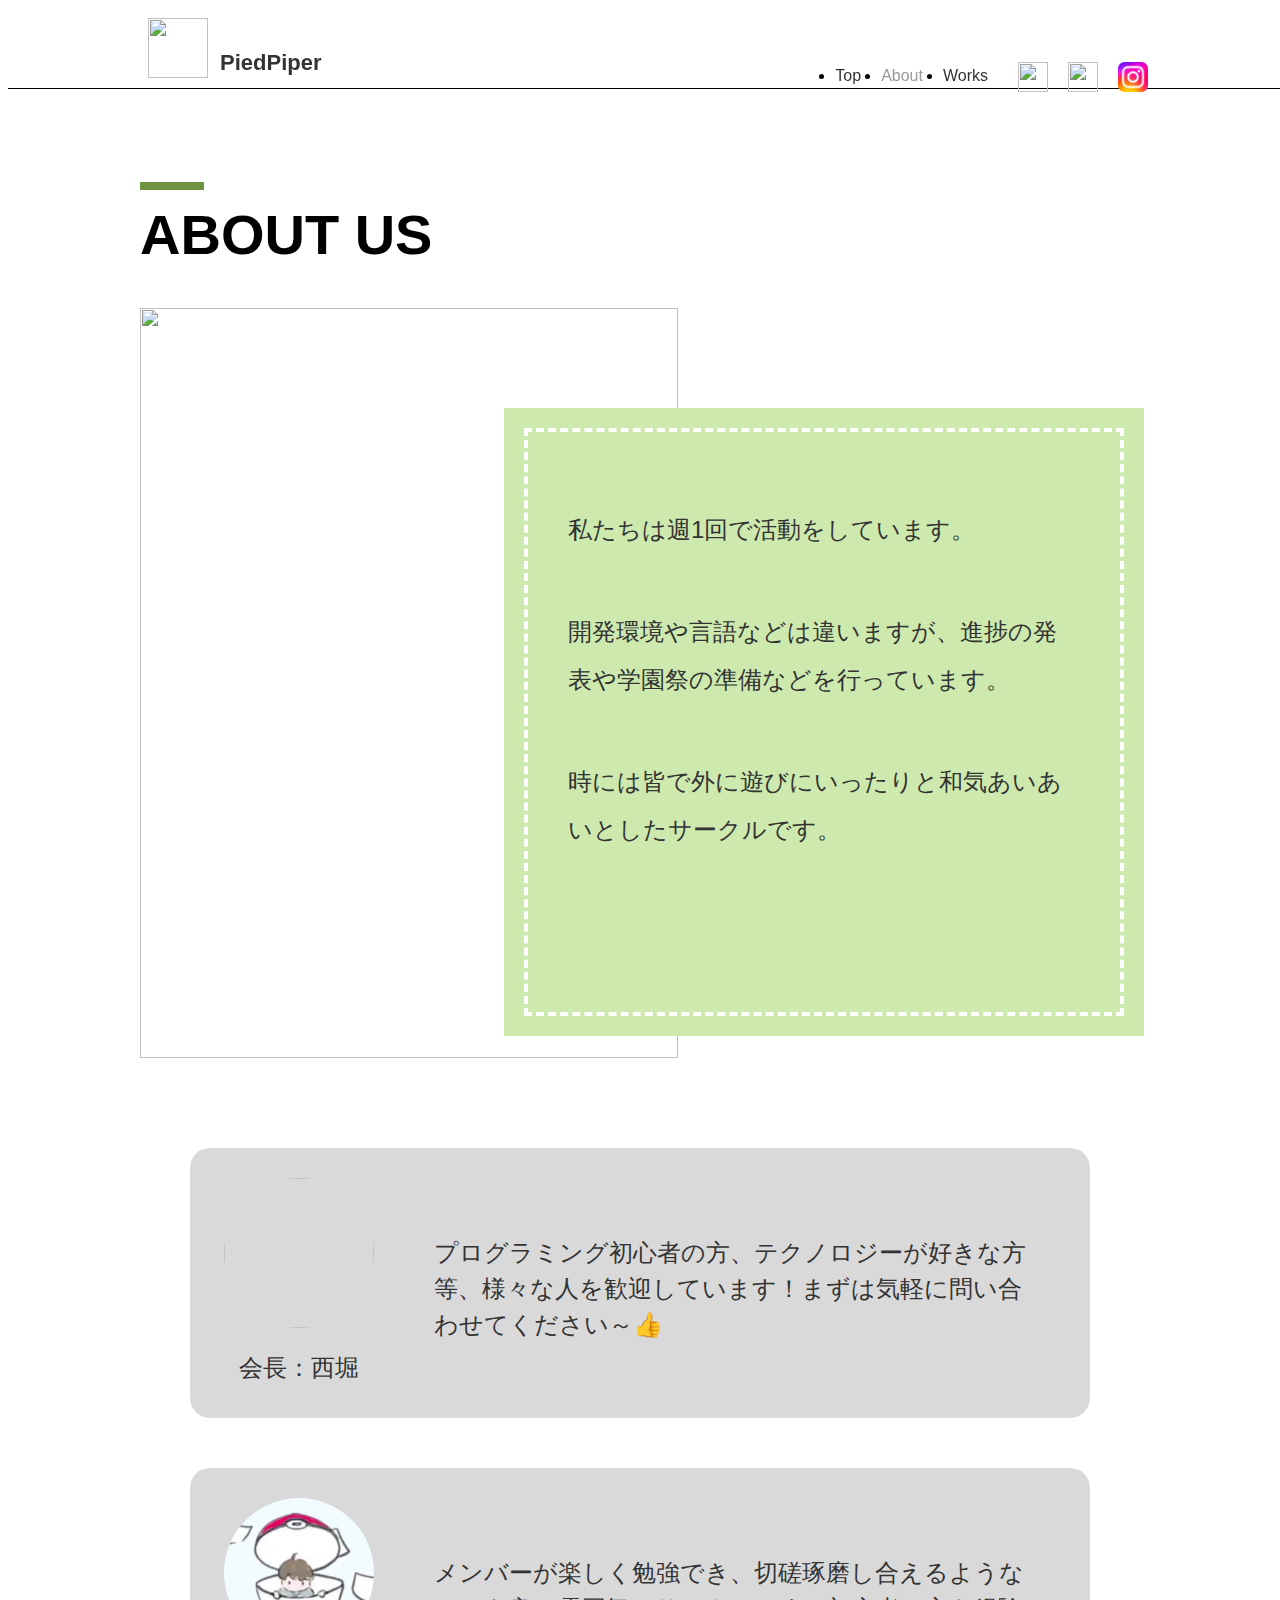
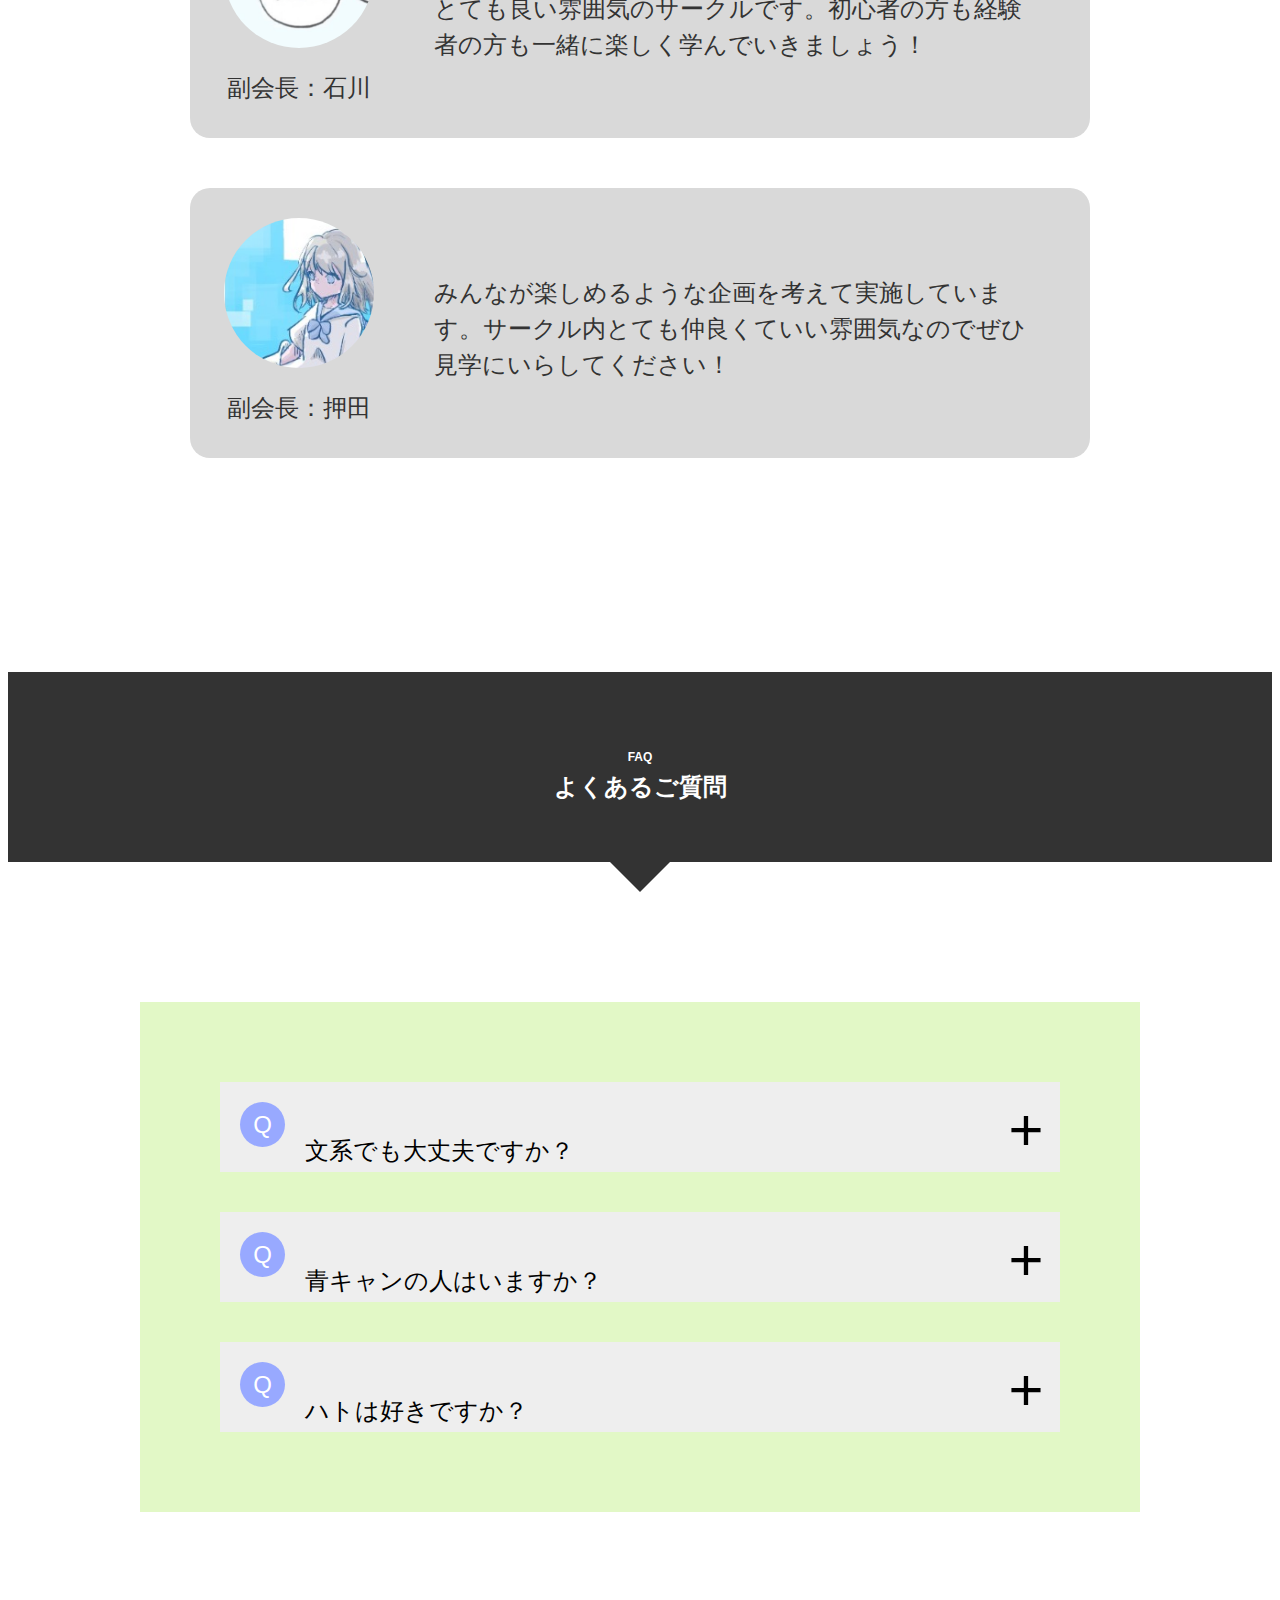
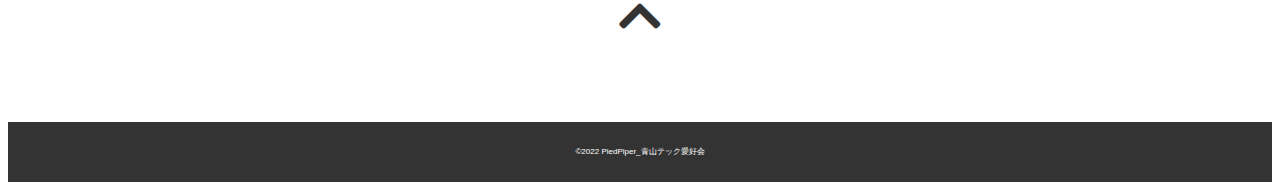
==== commit b1385d10: "add instagram-share & change icon" ====
--- a/about.html
+++ b/about.html
@@ -71,14 +71,14 @@
                     </div>
                     <div class="speaker">
                         <div class="icon">
-                            <img src="img/i-speaker2.png" alt="">
+                            <img src="img/ritsuki-icon.jpg" alt="">
                             <p>副会長：石川</p>
                         </div>
-                        <p class="message-text">毎年決まったことをやるというよりも、皆がやりたいことを軸として企画を立てています。サークル見学はいつでも大歓迎です！</p>
+                        <p class="message-text">メンバーが楽しく勉強でき、切磋琢磨し合えるようなとても良い雰囲気のサークルです。初心者の方も経験者の方も一緒に楽しく学んでいきましょう！</p>
                     </div>
                     <div class="speaker">
                         <div class="icon">
-                            <img src="img/i-speaker3.jpg" alt="">
+                            <img src="img/yuki-icon.jpg" alt="">
                             <p>副会長：押田</p>
                         </div>
                         <p class="message-text">みんなが楽しめるような企画を考えて実施しています。サークル内とても仲良くていい雰囲気なのでぜひ見学にいらしてください！</p>
--- a/style.css
+++ b/style.css
@@ -1098,6 +1098,7 @@
 body main #about .about-container .message .speaker .icon img {
   width: 100px;
   height: 100px;
+  border-radius: 50%;
   -o-object-fit: cover;
      object-fit: cover;
 }
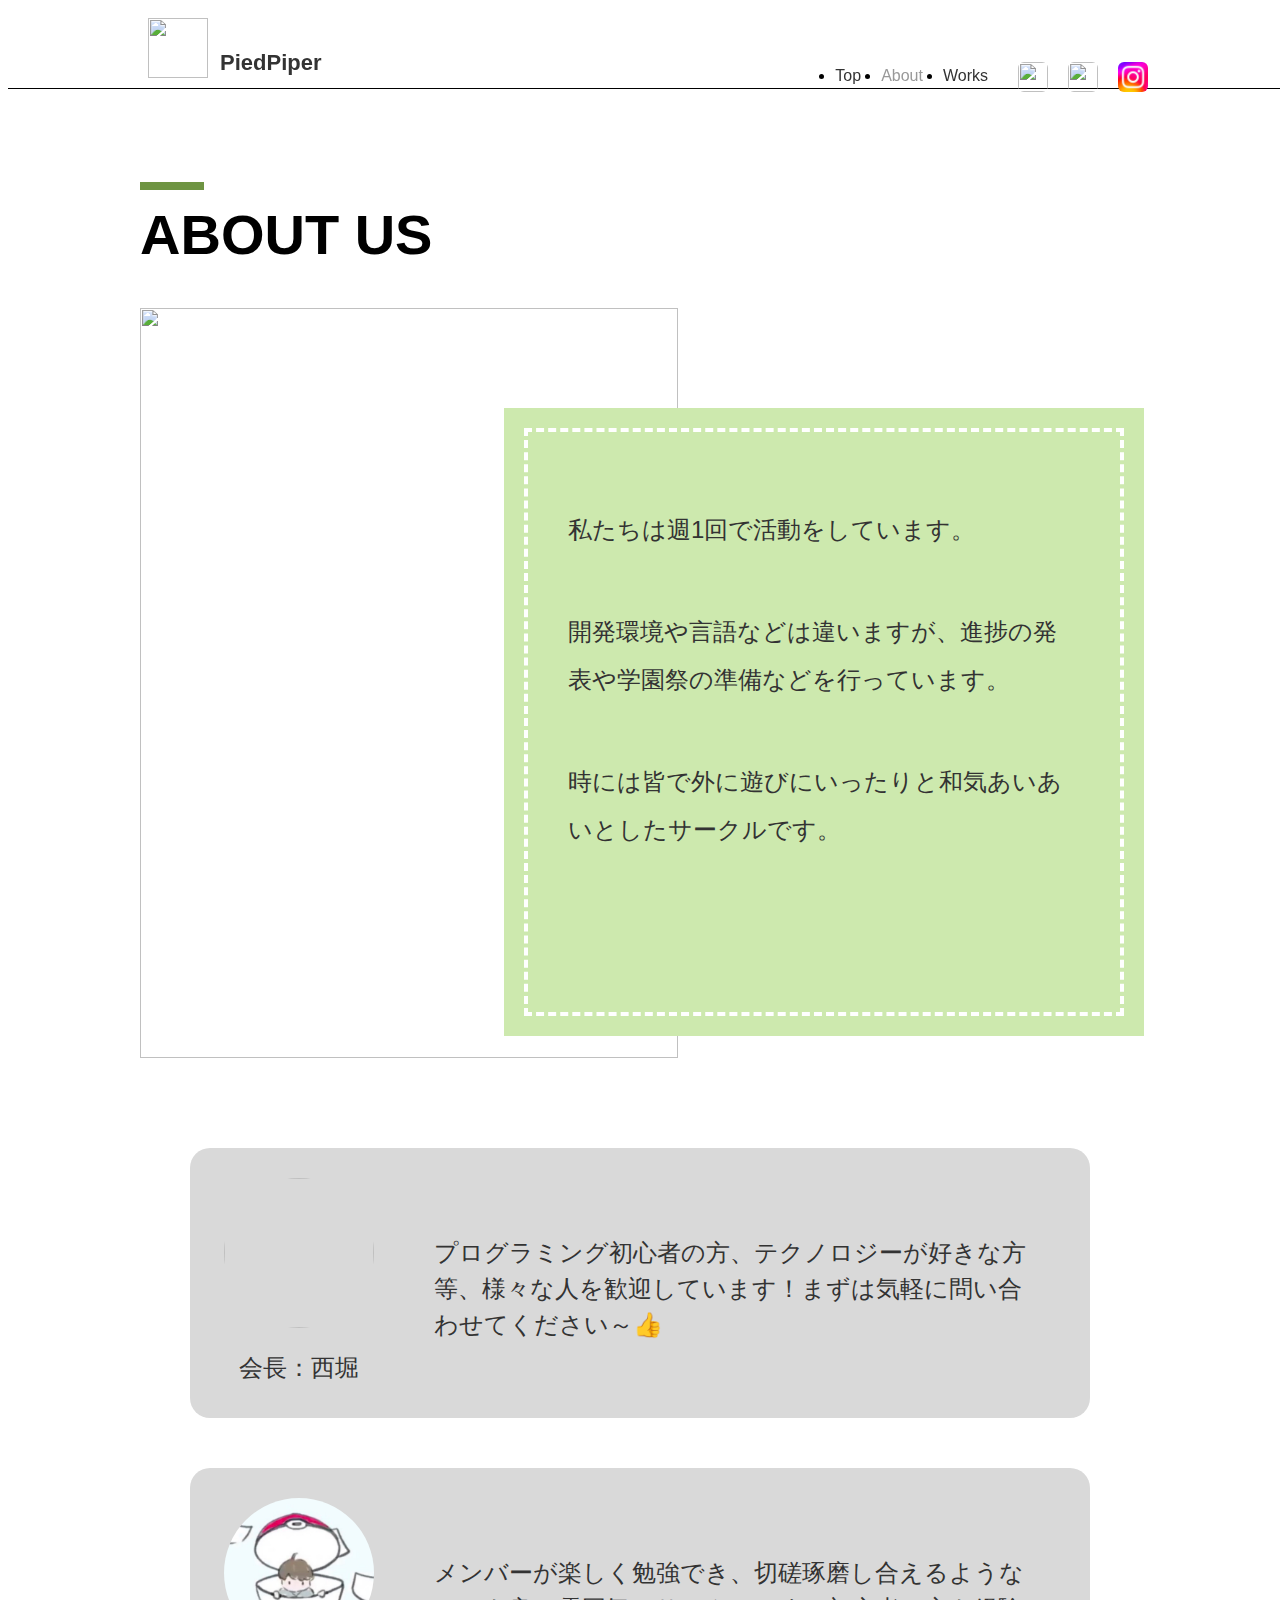
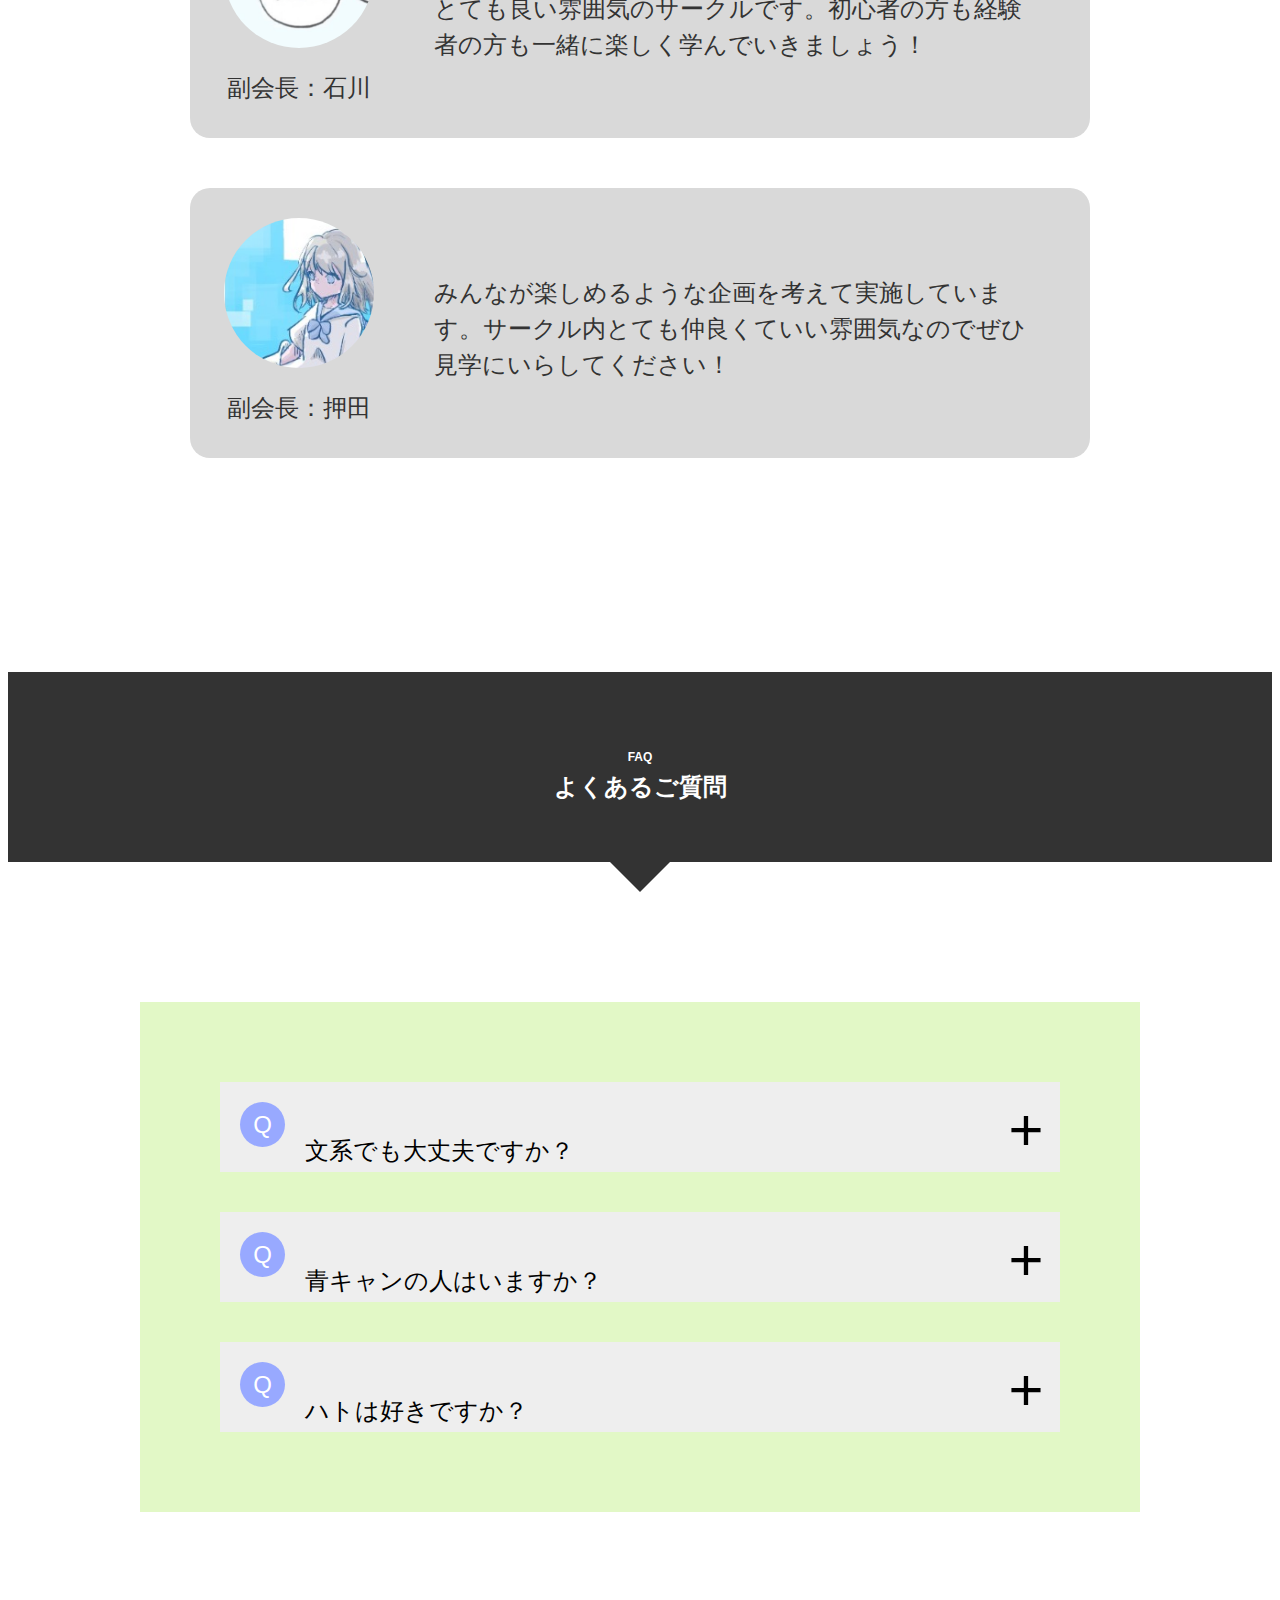
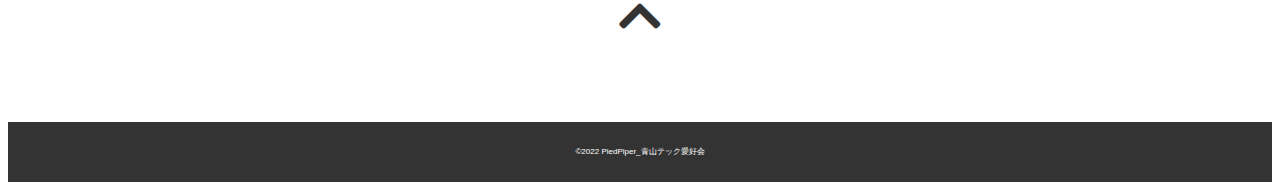
==== commit 34460665: "add instagram link" ====
--- a/about.html
+++ b/about.html
@@ -47,6 +47,7 @@
             <div class="menu-sns">
                 <a href="https://lin.ee/gfGod6A"><img src="img/i_line.png" alt="" class="line"></a>
                 <a href="https://twitter.com/piedpiper_agu"><img src="img/i_twitter.png" alt="" class="twitter"></a>
+                <a href="https://www.instagram.com/piedpiper_aoyama/"><img src="img/i_instagram.png" alt="" class="instagram"></a>
             </div>
         </ul>
     </section>
@@ -64,7 +65,7 @@
                 <div class="message">
                     <div class="speaker">
                         <div class="icon">
-                            <img src="img/i-speaker1.png" alt="">
+                            <img src="img/sora-icon.png" alt="">
                             <p>会長：西堀</p>
                         </div>
                         <p class="message-text">プログラミング初心者の方、テクノロジーが好きな方等、様々な人を歓迎しています！まずは気軽に問い合わせてください～👍</p>
--- a/style.css
+++ b/style.css
@@ -167,6 +167,7 @@
 body header .header-container nav .nav-sns a img {
   width: 30px;
   height: 30px;
+  border-radius: 20%;
   -o-object-fit: cover;
      object-fit: cover;
 }
@@ -224,13 +225,14 @@
 body #menu .menu-sns {
   display: flex;
   gap: 38px;
-  width: 100px;
+  width: 166px;
   margin: 0 auto;
   margin-top: 46px;
 }
 body #menu .menu-sns a img {
   width: 30px;
   height: 30px;
+  border-radius: 20%;
 }
 body #menu .menu-sns a:hover {
   opacity: 0.6;
@@ -937,7 +939,7 @@
   text-decoration: none;
   display: flex;
   width: 40vw;
-  height: 60px;
+  height: 50px;
   border-radius: 10px;
 }
 body main #contact .contact-container .contact-contents .contact-sns a:hover {
@@ -945,22 +947,25 @@
   transition: 0.3s;
 }
 body main #contact .contact-container .contact-contents .contact-sns a img {
-  margin-top: 5px;
   width: 50px;
   height: 50px;
+  border-radius: 20%;
   -o-object-fit: cover;
      object-fit: cover;
 }
 body main #contact .contact-container .contact-contents .contact-sns a p {
-  margin-left: 12px;
+  margin: auto;
   color: #fff;
-  line-height: 60px;
+  line-height: 50px;
 }
 body main #contact .contact-container .contact-contents .contact-sns a:nth-of-type(1) {
   background: #06C755;
 }
 body main #contact .contact-container .contact-contents .contact-sns a:nth-of-type(2) {
   background: #03a9f4;
+}
+body main #contact .contact-container .contact-contents .contact-sns a:nth-of-type(3) {
+  background: #fe0062;
 }
 @media screen and (max-width: 420px) {
   body main #contact .contact-container .contact-contents .contact-sns {
@@ -987,7 +992,6 @@
   }
   body main #contact .contact-container .contact-contents .contact-sns {
     padding-top: 60px;
-    width: 500px;
     margin: 0 auto;
     gap: 100px;
   }
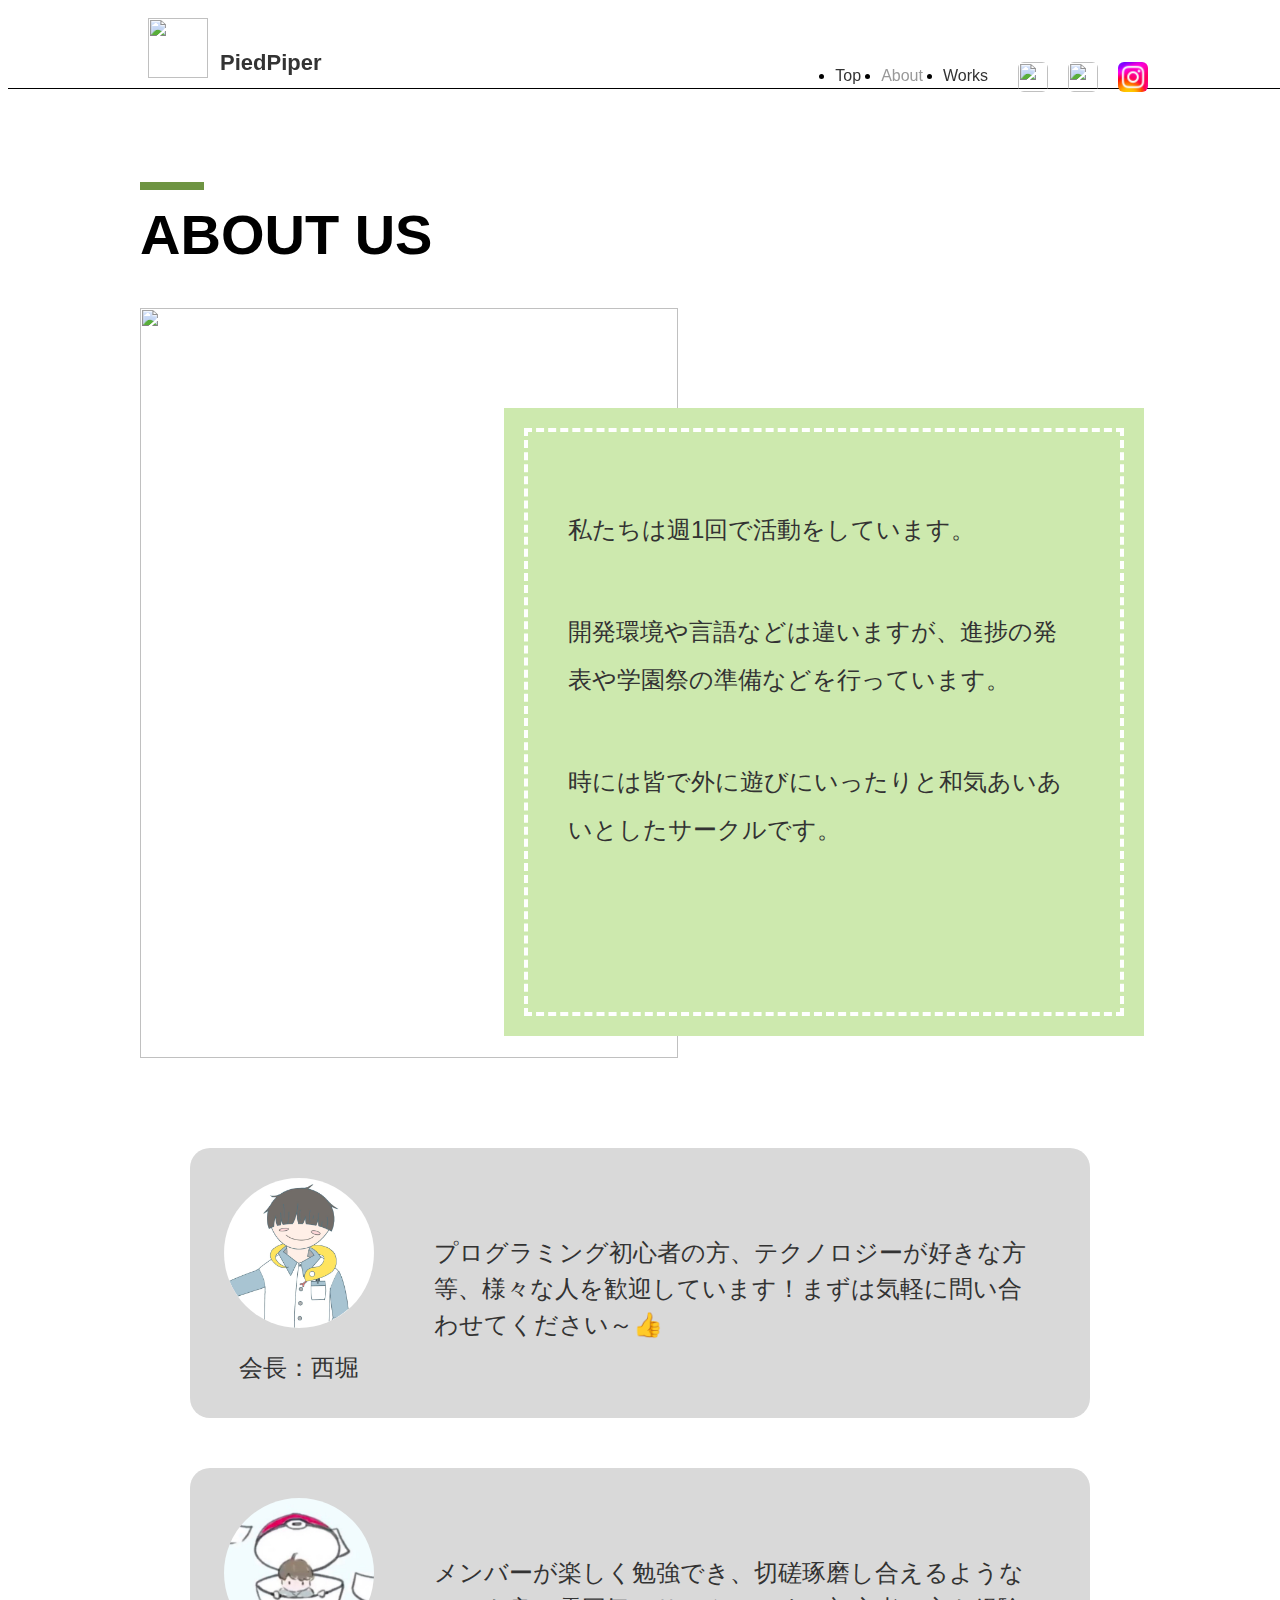
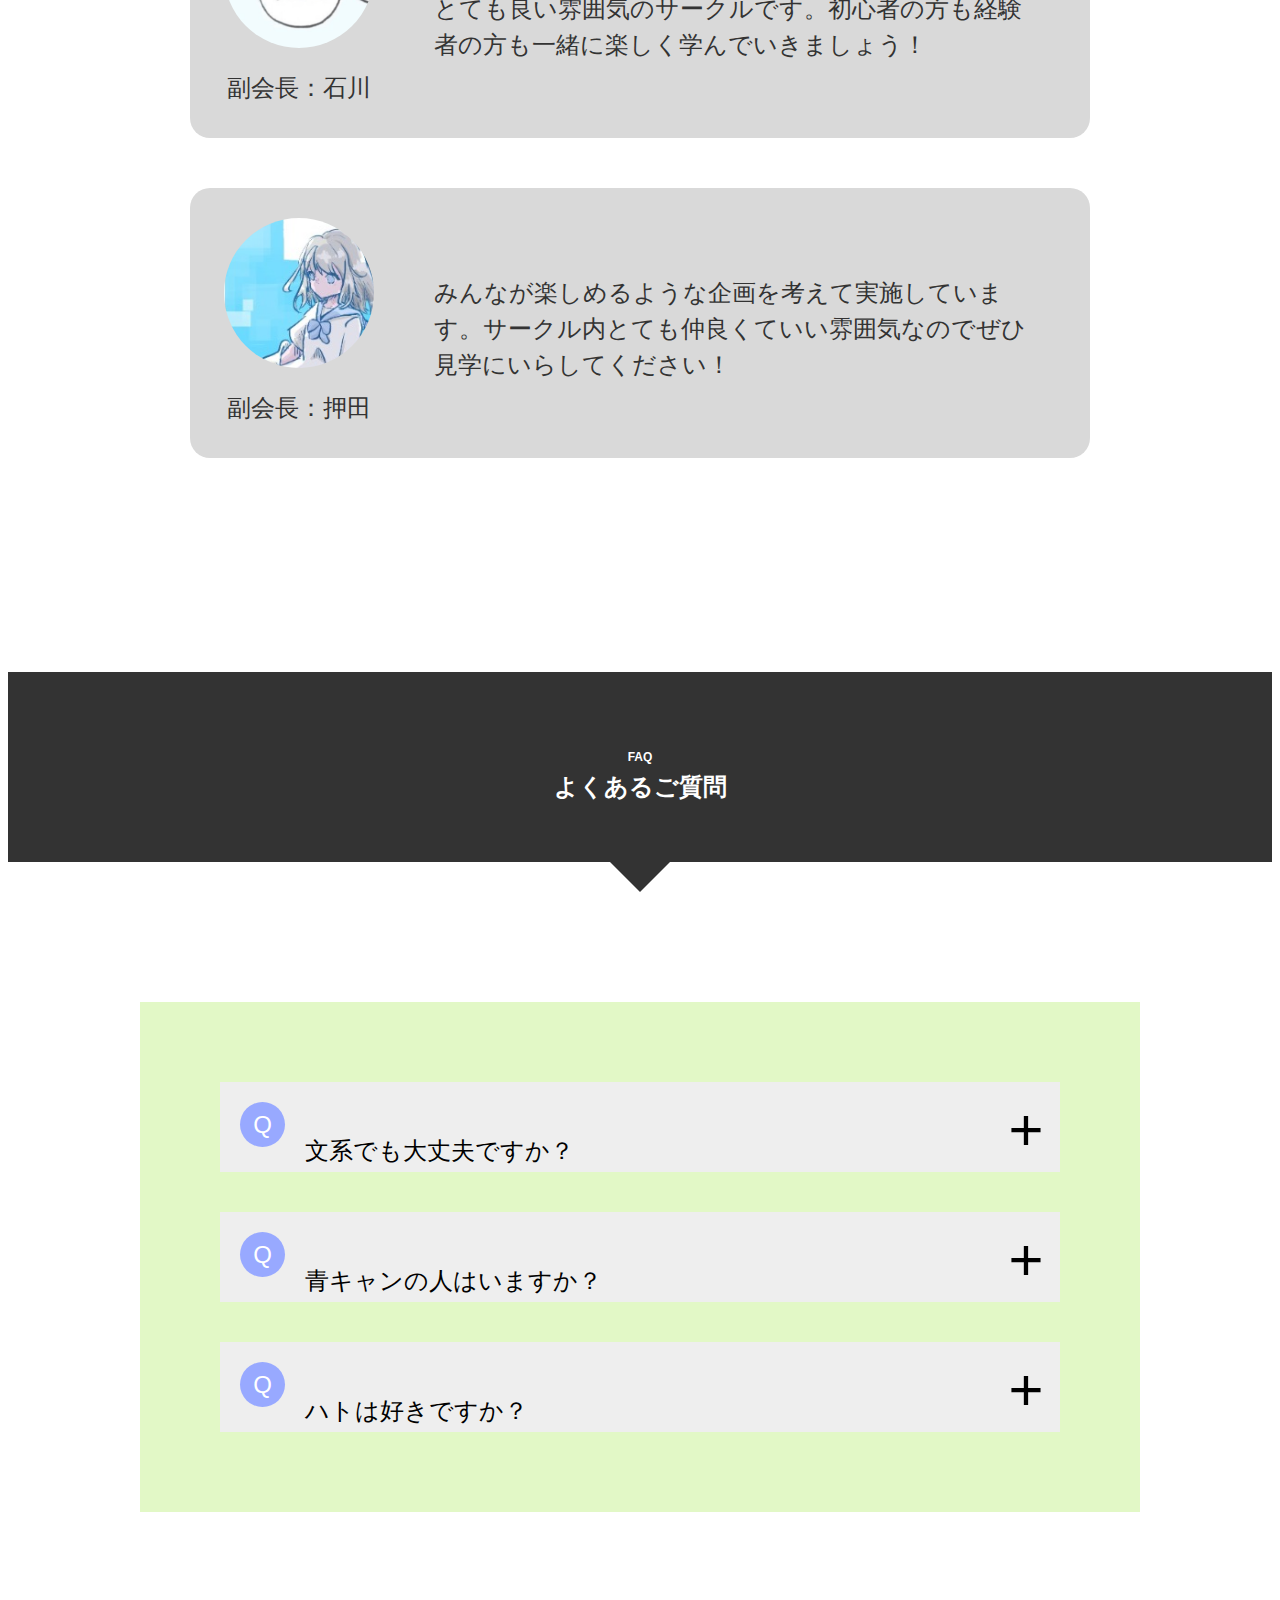
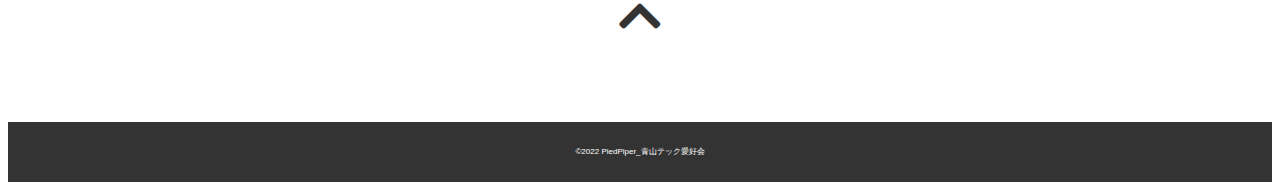
==== commit aa01d9a9: "icon path" ====
--- a/about.html
+++ b/about.html
@@ -65,7 +65,7 @@
                 <div class="message">
                     <div class="speaker">
                         <div class="icon">
-                            <img src="img/sora-icon.png" alt="">
+                            <img src="img/sora-icon.jpg" alt="">
                             <p>会長：西堀</p>
                         </div>
                         <p class="message-text">プログラミング初心者の方、テクノロジーが好きな方等、様々な人を歓迎しています！まずは気軽に問い合わせてください～👍</p>
